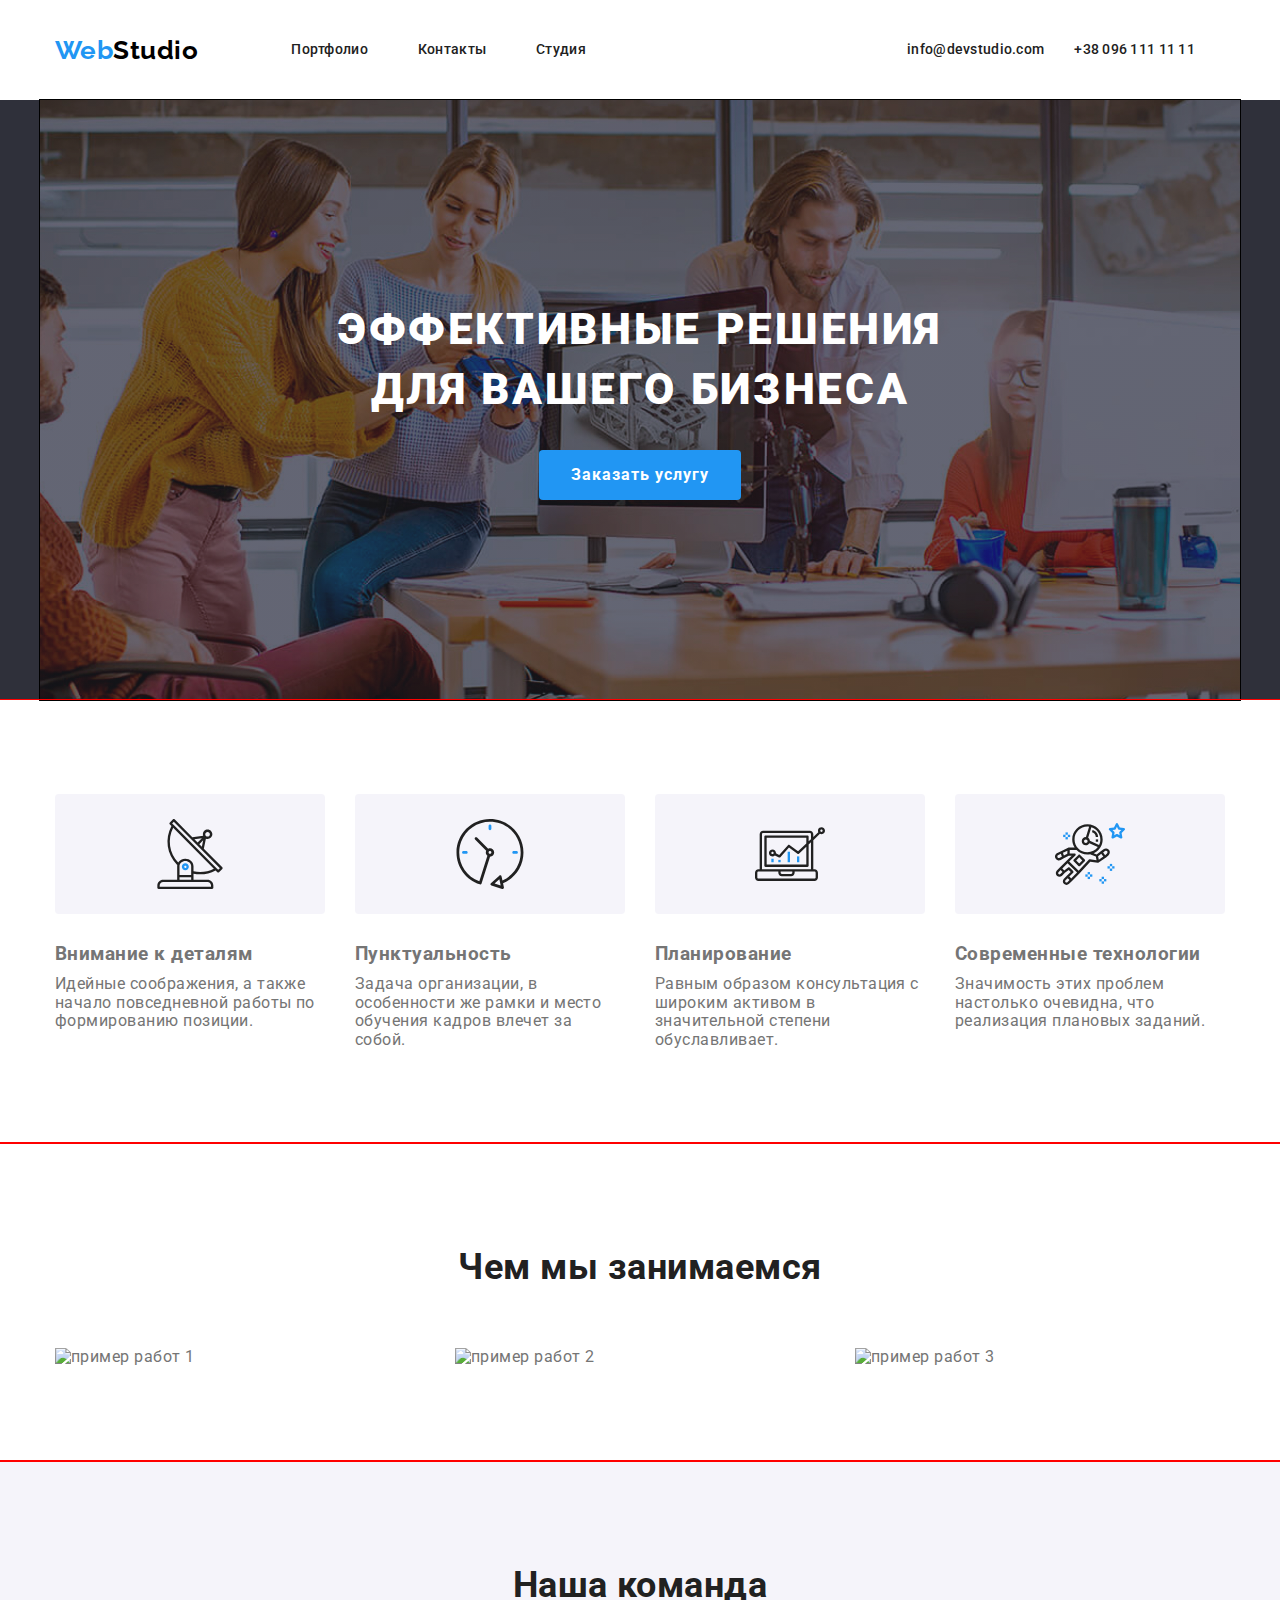
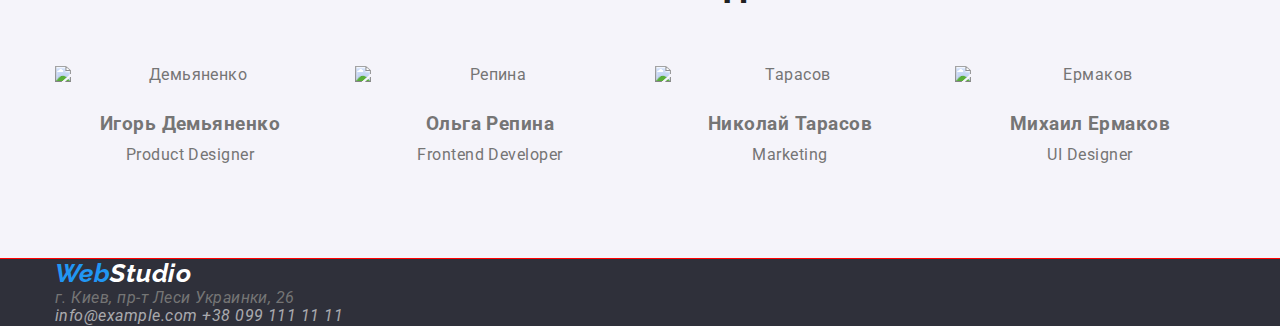
==== index.html @ 60c68ce5 "декоративные елементы начало" ====
<!DOCTYPE html>
<html lang="ru">
    <head>
        <meta charset="utf-8"/>
        <meta name="viewport" content="width=devaice-width, initial-scale=1.0" />
        <title>WebStudio</title>
        <link href="https://fonts.googleapis.com/css2?family=Raleway:wght@700&family=Roboto:wght@400;500;700;900&display=swap"
            rel="stylesheet">
        <link rel="stylesheet" href="https://cdnjs.cloudflare.com/ajax/libs/modern-normalize/0.7.0/modern-normalize.min.css" />
        <link rel="stylesheet" href="./css/decoration.css">
        <link rel="stylesheet" href="./css/styles.css">
    </head>
    <body>
        <header>
            <nav class="container main-nav">
            <a href="/" class="logo-link">
                <span>Web</span>Studio
            </a>

            <ul class="site-nav list">
                <li class="link"><a href="./portfolio.html" class="link">Портфолио</a></li>
                <li class="link"><a href="" class="link">Контакты</a></li>
                <li class="link"><a href="" class="link">Студия</a></li>
            </ul>

            <ul class="auth-nav list">
                <li class="item"><a href="#" class="link">info@devstudio.com</a></li>
                <li class="item"><a href="#" class="link">+38 096 111 11 11</a></li>
            </ul>
            </nav>
        </header>
        <main>

        <div>
            <section class="hero">
                <div class="container overlay">
                <h1 class="hero-title">
                    Эффективные решения<br />для вашего бизнеса</h1>
                <a href="" class="button">Заказать услугу</a>
                </div>
            </section>
        </div>

        <section class="section">
            <div class="container benefits">
            <h2 hidden class="section-title">Преимущества</h2>
            <ul class="features list">
                <li class="element icon-antenna">
                    <h3 >Внимание к деталям</h3>
                    <p>Идейные соображения, а также начало повседневной работы по формированию позиции.</p>
                </li>
                <li class="element icon-clock">
                    <h3>Пунктуальность</h3>
                    <p>Задача организации, в особенности же рамки и место обучения кадров влечет за собой.</p>
                </li>
                <li class="element icon-diagram">
                    <h3>Планирование</h3>
                    <p>Равным образом консультация с широким активом в значительной степени обуславливает.</p>
                </li>
                <li class="element icon-astronaut">
                    <h3>Современные технологии</h3>
                    <p>Значимость этих проблем настолько очевидна, что реализация плановых заданий.</p>
                </li>
            </ul>
            </div>
        </section>

        <section class="section works">
            <div class="container">
            <h2 class="section-title">Чем мы занимаемся</h2>
            <ul class="work list">
                <li class="img-wl">
                    <img src="./images/img.jpg" alt="пример работ 1" width="370" />
                </li>
                <li class="img-wl">
                    <img src="./images/img1.jpg" alt="пример работ 2" width="370" />
                </li>
                <li class="img-wl">
                    <img src="./images/img2.jpg" alt="пример работ 3" width="370" />
                </li>
            </ul>
            </div>
        </section>

        <section class="section comanda">
            <div class="container">
            <h2 class="section-title">Наша команда</h2>
            <ul class="workers list">
                <li class="foto">
                    <img src="./images/dem.jpg" alt="Демьяненко" width="270" />
                    <h3>Игорь Демьяненко</h3>
                    <p>Product Designer</p>
                </li>
                <li class="foto">
                    <img src="./images/rep.jpg" alt="Репина" width="270" />
                    <h3>Ольга Репина</h3>
                    <p>Frontend Developer</p>
                </li>
                <li class="foto">
                    <img src="./images/tar.jpg" alt="Тарасов" width="270" />
                    <h3>Николай Тарасов</h3>
                    <p>Marketing</p>
                </li>
                <li class="foto">
                    <img src="./images/erma.jpg" alt="Ермаков" width="270" />
                    <h3>Михаил Ермаков</h3>
                    <p>UI Designer</p>
                </li>
            </ul>
            </div>
        </section>
</main>
    
<footer class="contact">
    <div class="container">
    <address>
        <a href="/" class="logo-link footer">
            <span>Web</span>Studio
        </a> <br />
        г. Киев, пр-т Леси Украинки, 26 <br />
    </address>

    <address>
        <a class="foot-nav" href="mailto:info@example.com">info@example.com</a>
        <a class="foot-nav" href="tel:+380991111111">+38 099 111 11 11</a>
    </address>
    </div>
</footer>
</body>
    </html>
---- css/decoration.css ----
/* Overlay */

.overlay {
    max-width: 1600px;
    min-height: 600px;
    margin-right: auto;
    margin-left: auto;
    outline: 1px solid black;
    background-image: linear-gradient(to right,
            rgba(47, 48, 58, 0.4),
            rgba(47, 48, 58, 0.4)),
        url("../images/Overlay.jpg");
    background-size: cover;
    background-repeat: no-repeat;
    background-position: center;
}

/* Features */
.element::before {
    display: block;
    content: "";
    width: 270px;
    height: 120px;
    margin-bottom: 30px;
    background-color: var(--background-button);
    border-radius: 4px;
}

.icon-antenna::before {
    background-image: url(../images/svg/antenna.svg);
    background-repeat: no-repeat;
    background-position: center;
    background-size: 70px;
}

.icon-clock::before {
    background-image: url(../images/svg/clock.svg);
    background-repeat: no-repeat;
    background-position: center;
    background-size: 70px;
}

.icon-diagram::before {
    background-image: url(../images/svg/diagram.svg);
    background-repeat: no-repeat;
    background-position: center;
    background-size: 70px;
}
.icon-astronaut::before {
    background-image: url(../images/svg/astronaut.svg);
    background-repeat: no-repeat;
    background-position: center;
    background-size: 70px;
}
---- css/styles.css ----
/* основной background: #FFFFFF;
вторая секция background: #F5F4FA;
footer, hero background color #2F303A
logo color Web #2196F3, studio #000000
a, hover color #2196F3
hero font color #FFFFFF
title font color #212121 
p color #757575*/

/* :root {
    --primary-text-color: #757575;
    --title-color: #212121;
    --hover-color: #2196f3;
    --background-button: #f5f4fa;
    --background-color: #ffffff;
    --background-hero: rgba(47, 48, 58, 0.8);
    --icon: #afb1b8;
}

html {
    box-sizing: border-box;
}

*,
*::before,
*::after {
    box-sizing: inherit;
}

body {
    background-color: var(--background-color);
    color: var(--primary-text-color);
    font-family: Roboto;
    font-size: 14px;
    line-height: 24px;
}

ul {
    list-style: none;
    margin-top: 0;
    margin-bottom: 0;
} */

:root {
    --primery-text-color: #757575;
    --title-text-color: #212121;
    --accent-color: #2196F3;
    --background-button: #f5f4fa;
}

html {
    box-sizing: border-box;
}

*,
*::before,
*::after {
    box-sizing: inherit;
}

body {
    margin: 0;
    background-color: #FFFFFF;
    color: var(--primery-text-color);
    font-family: Roboto, sans-serif;
    letter-spacing: 0.03em;
}

.container {
    max-width: 1200px;
    margin-right:  auto;
    margin-left: auto;
    padding-right: 15px;
    padding-left: 15px;
}

/* Утилиты */

.list {
    padding: 0;
    margin: 0;
    list-style: none
}

a {
    text-decoration: none;
}

img {
    display: block;
    max-width: 100%;
    height: auto;
}

/* Logo */
.logo-link {
    color:#000000;
    font-family: Raleway, sans-serif;
    font-weight: 700;
    font-size: 26px;
    line-height: 1.19;
}
.logo-link span {
    color: var(--accent-color);
    font-family: Raleway, sans-serif;
    font-weight: 700;
    font-size: 26px;
    line-height: 1.19;
}
.logo-link:hover {
    color: var(--accent-color);
}

/* Навигация */

.main-nav {
    display: flex;
    align-items: center;
}

.site-nav {
    display: flex;
    margin-left: 93px;
}

.site-nav .link:not(:last-child) {
    margin-right: 50px;
}

.auth-nav {
    display: flex;
    margin-left: auto;
}
.site-nav .link {
    display: block;
    padding-top: 21px;
    padding-bottom: 21px;
    
    color: var(--title-text-color);
    font-weight: 500;
    font-size: 14px;
    line-height: 1.14;
    letter-spacing: 0.02em;
}

.site-nav .link:hover, .site-nav 
.link:focus {
    color: var(--accent-color);
}

.site-nav .link .current {
    color: var(--accent-color);
}

.auth-nav{
    display: flex;
}

.auth-nav .link:not(:last-child) {
    margin-right: 50px;
}

.auth-nav .link {
    display: flex;
    color: var(--title-text-color);
    font-weight: 500;
    font-size: 14px;
    line-height: 1.14;
    letter-spacing: 0.02em;
}

.auth-nav .link:hover,
.auth-nav .link:focus {
    color: var(--accent-color);
    
}

/* HERO */

.hero {
    background-color: #2F303A;
    text-align: center;
}

.hero-title {
    margin-top: 0;
    margin-bottom: 30px;
    padding-top: 200px;
    color:#FFFFFF;
    font-weight: 900;
    font-size: 44px;
    line-height: 1.36;
    letter-spacing: 0.06em;
    text-transform: uppercase;
}



/* Section */

.section {
    outline: 1px solid red;
}

.benefits {
    padding-top: 94px;
    padding-bottom: 94px;
}

.works {
    padding-top: 94px;
    padding-bottom: 94px;
}

.comanda {
    background-color: var(--background-button);
    padding-top: 94px;
    padding-bottom: 94px;
}

.foto {
    text-align: center;
}

.foto:not(:last-child) {
    margin-right: 30px;
}

.section-title {
    margin-top: 0;
    margin-bottom: 50px;

    color: var(--title-text-color);
    font-weight: 700;
    font-size: 36px;
    line-height: 1.7;
    text-align: center;
}

/* feature */

.features.list {
    display: flex;
    justify-content: space-between;
}

.features .title {
    color: var(--title-text-color);
    font-weight: 400;
    font-size: 14px;
    line-height: 1.71;
}

.features.list h3 {
    display: inline-block;
    margin-top: 0;
    margin-bottom: 10px;
}

.features.list p {
    margin: 0;
}

.element {
    display: block;
    width: 270px;
    margin-right: 30px;
}

.element:last-child {
    margin-right: 0;
}

/* WORK list */

.work.list {
    display: flex;
    justify-content: space-between;
}

/* Workers list */

.workers.list {
    display: flex;
}

.workers.list h3 {
    margin-top: 30px;
    margin-bottom: 10px;
}

.workers.list p {
    margin: 0;
}

/* Button */

a.button {
    display: inline-block;
    border-radius: 4px;
    padding: 10px 32px;
    min-width: 200px;
    text-align: center;

    color: #FFFFFF;
    background-color: var(--accent-color);
    font-family: inherit;
    font-weight: 700;
    font-size: 16px;
    line-height: 1.9;
    align-items: center;
    letter-spacing: 0.06em;
}

/* PORTFOLIO */

.page-secondary .container {
    padding-top: 94px;
    padding-bottom: 28px;
}

.filters {
    display: flex;
    justify-content: center;
    margin: 0;
}

.button-filter {
    padding: 6px 22px;
    color: var(--title-text-color);
    background-color: #F5F4FA;
    font-family: inherit;
    font-weight: 500;
    font-size: 16px;
    line-height: 1.62;
    text-align: center;
    border-radius: 4px;
    border: 1px solid transparent;
}

.button-filter:hover,
.button-filter:focus {
    color: #FFFFFF;
    background-color: var(--accent-color);
    font-family: inherit;
}

.filters.list {
    font-weight: 500;
    font-size: 16px;
    line-height: 1.63;
    text-align: center;
    letter-spacing: 0.03em;
    color: var(--title-text-color);
}

.filters.list li:not(:last-child) {
    margin-right: 8px;
}
   
.example {
    display: flex;
    flex-wrap: wrap;
    justify-content: center;
}

.item {
    margin-right: 30px;
    margin-bottom: 30px;
}

.item:nth-child(3n) {
    margin-right: 0;
}

.item:nth-last-child(-n + 3) {
    margin-bottom: 0;
}

.item img {
    margin-bottom: 20px;

}

.item h3 {
    margin-bottom: 4px;
    margin-bottom: 0;
    font-style: normal;
    font-weight: 700;
    font-size: 18px;
    line-height: 2;
    letter-spacing: 0.06em;
}

.item p {
    margin-bottom: 20px;
    font-weight: 400;
    font-size: 16px;
    line-height: 1.88;
}

/* footer */

.contact {
    background-color: #2F303A;
}

.logo-link.footer {
    color: #FFFFFF;
    font-family: Raleway, sans-serif;
    font-weight: 700;
    font-size: 26px;
    line-height: 1.19;
}

.logo-link.footer span {
    color: var(--accent-color);
    font-family: Raleway, sans-serif;
    font-weight: 700;
    font-size: 26px;
    line-height: 1.19;
}

.logo-link.footer:hover {
    color: var(--accent-color);
}

.foot-nav {
    color: rgba(255, 255, 255, 0.6);;
}
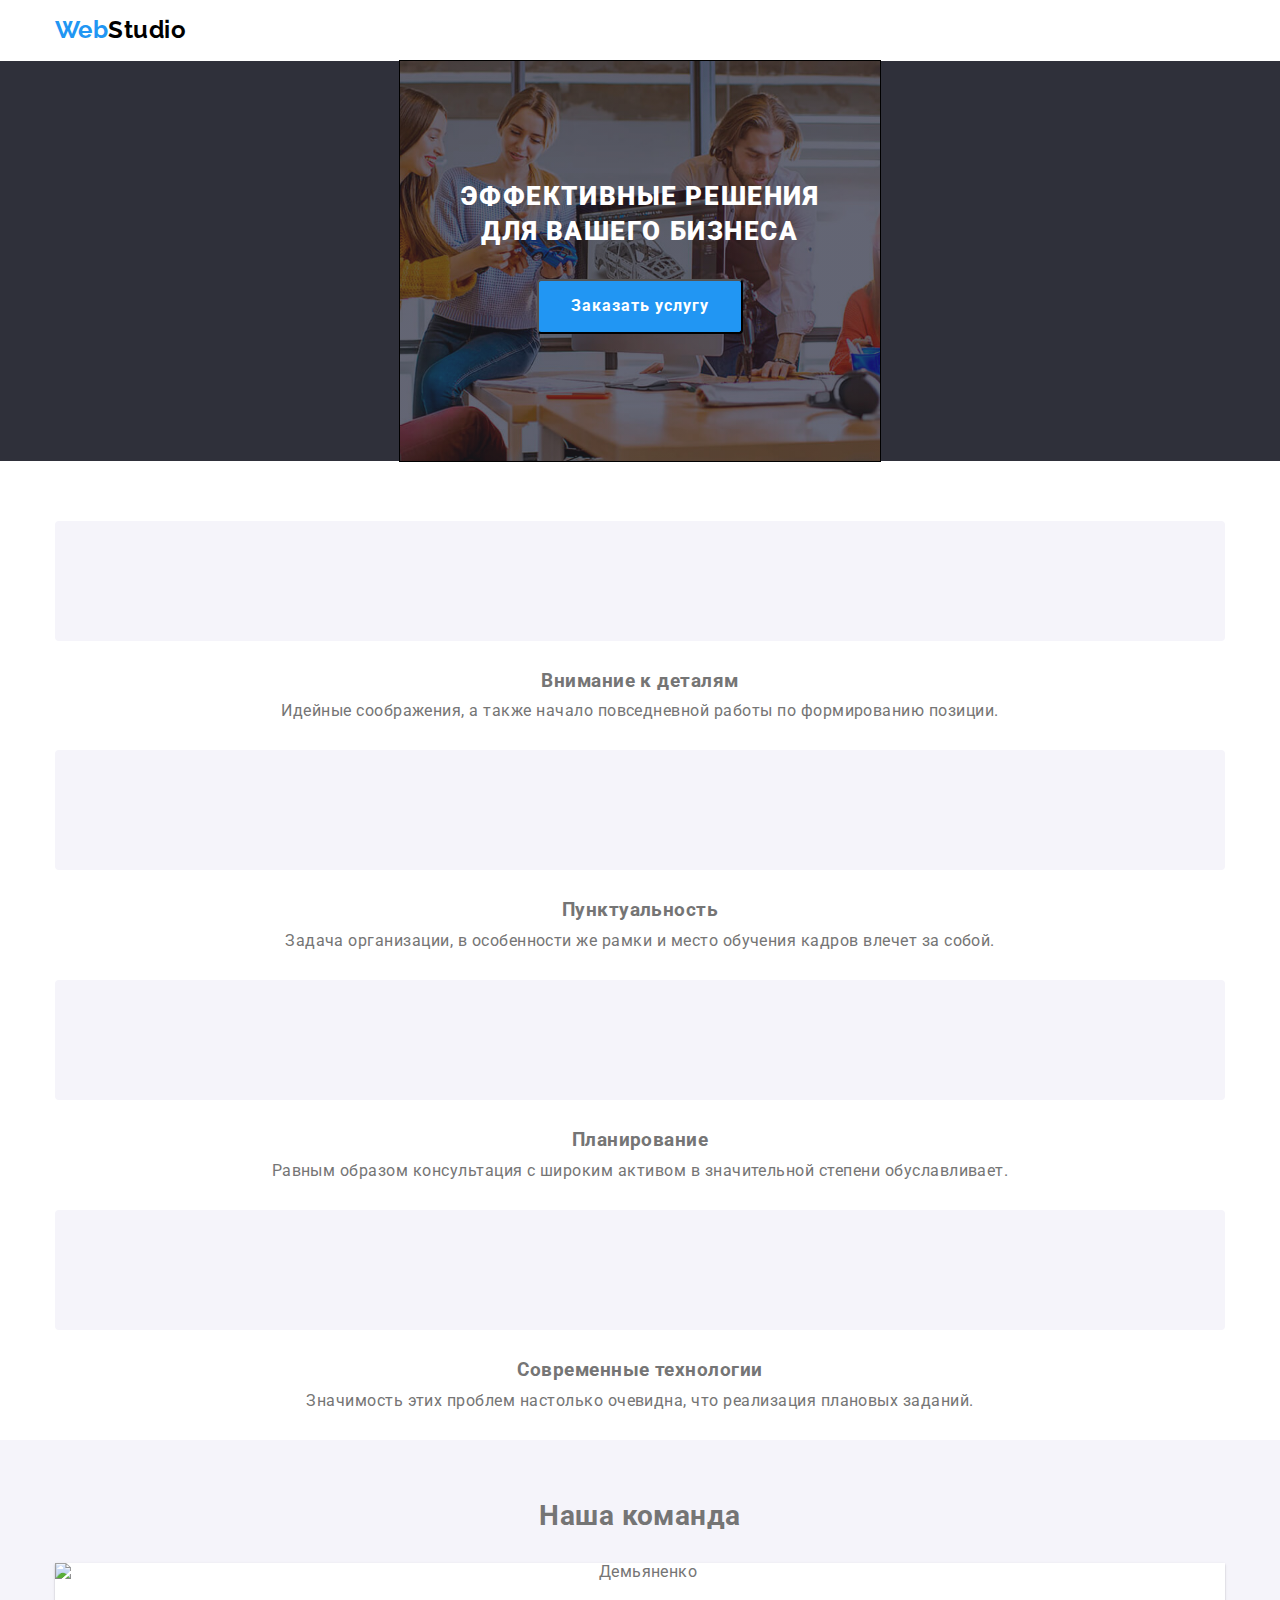
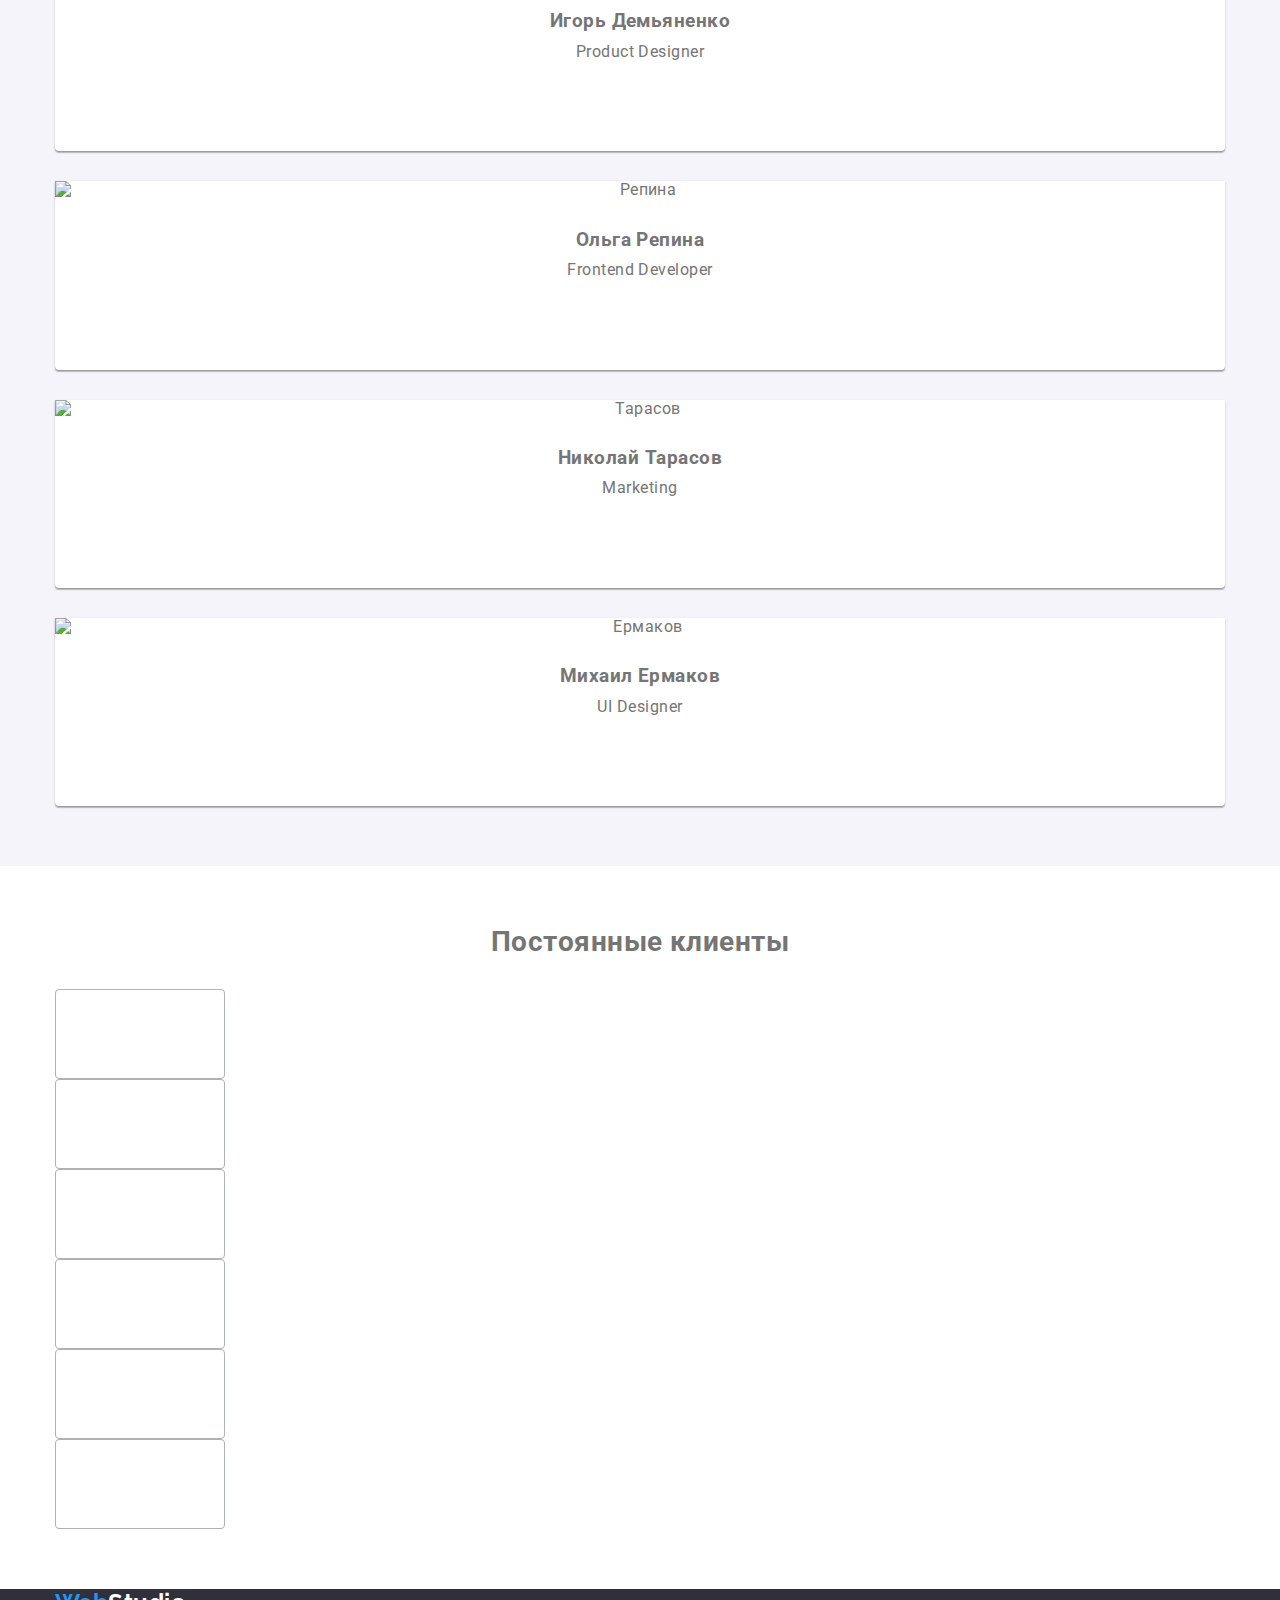
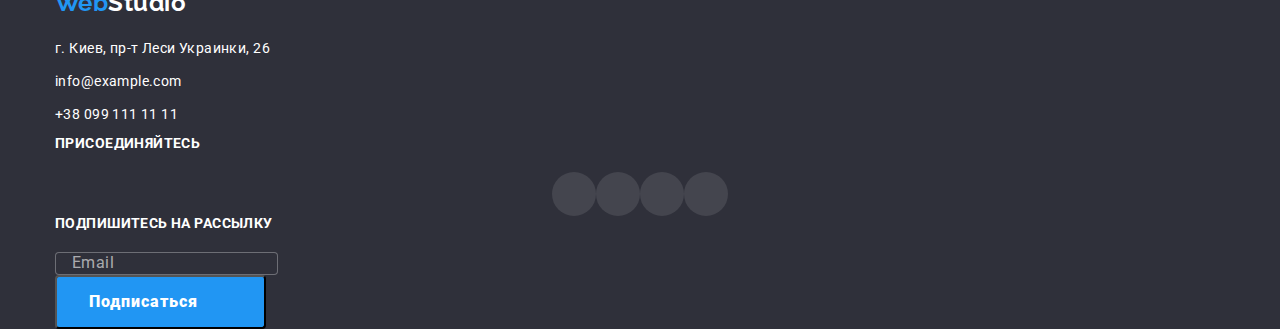
==== commit 934f8635: "av2" ====
--- a/index.html
+++ b/index.html
@@ -7,25 +7,34 @@
         <link href="https://fonts.googleapis.com/css2?family=Raleway:wght@700&family=Roboto:wght@400;500;700;900&display=swap"
             rel="stylesheet">
         <link rel="stylesheet" href="https://cdnjs.cloudflare.com/ajax/libs/modern-normalize/0.7.0/modern-normalize.min.css" />
-        <link rel="stylesheet" href="./css/decoration.css">
-        <link rel="stylesheet" href="./css/styles.css">
+        <link rel="stylesheet" href="./css/main.min.css">
     </head>
     <body>
-        <header>
+        <header class="page-header">
             <nav class="container main-nav">
-            <a href="/" class="logo-link">
+            <a href="./" class="logo-link link">
                 <span>Web</span>Studio
             </a>
 
             <ul class="site-nav list">
+                <li class="link"><a href="./index.html" class="link current studio">Студия</a></li>
                 <li class="link"><a href="./portfolio.html" class="link">Портфолио</a></li>
-                <li class="link"><a href="" class="link">Контакты</a></li>
-                <li class="link"><a href="" class="link">Студия</a></li>
+                <li class="link"><a href="#" class="link">Контакты</a></li>
             </ul>
 
             <ul class="auth-nav list">
-                <li class="item"><a href="#" class="link">info@devstudio.com</a></li>
-                <li class="item"><a href="#" class="link">+38 096 111 11 11</a></li>
+                    <li class="navigation">
+                        <a href="mailto:info@devstudio.com" class="link nav">
+                        <svg class="icon-envelope">
+                            <use href="./images/sprite.svg#icon-envelope"></use>
+                        </svg>info@devstudio.com</a>
+                    </li>
+                    <li class="item navigation">
+                        <a href="tel:+380961111111" class="link nav">
+                        <svg class="icon-smartphone">
+                            <use href="./images/sprite.svg#icon-smartphone"></use>
+                        </svg>+38 096 111 11 11</a>
+                    </li>
             </ul>
             </nav>
         </header>
@@ -35,8 +44,8 @@
             <section class="hero">
                 <div class="container overlay">
                 <h1 class="hero-title">
-                    Эффективные решения<br />для вашего бизнеса</h1>
-                <a href="" class="button">Заказать услугу</a>
+                    Эффективные решения<br/>для вашего бизнеса</h1>
+                <button class="button-hero" data-modal-open>Заказать услугу</button>
                 </div>
             </section>
         </div>
@@ -45,19 +54,39 @@
             <div class="container benefits">
             <h2 hidden class="section-title">Преимущества</h2>
             <ul class="features list">
-                <li class="element icon-antenna">
+                <li class="element">
+                    <div class="element-antena">
+                    <svg class="icon-antenna" widht="70">
+                        <use href="./images/sprite.svg#icon-antenna"></use>
+                    </svg>
+                    </div>
                     <h3 >Внимание к деталям</h3>
                     <p>Идейные соображения, а также начало повседневной работы по формированию позиции.</p>
                 </li>
                 <li class="element icon-clock">
+                    <div class="element-antena">
+                    <svg class="icon-antenna">
+                        <use href="./images/sprite.svg#icon-clock"></use>
+                    </svg>
+                    </div>
                     <h3>Пунктуальность</h3>
                     <p>Задача организации, в особенности же рамки и место обучения кадров влечет за собой.</p>
                 </li>
                 <li class="element icon-diagram">
+                    <div class="element-antena">
+                    <svg class="icon-antenna">
+                        <use href="./images/sprite.svg#icon-diagram"></use>
+                    </svg>
+                    </div>
                     <h3>Планирование</h3>
                     <p>Равным образом консультация с широким активом в значительной степени обуславливает.</p>
                 </li>
                 <li class="element icon-astronaut">
+                    <div class="element-antena">
+                    <svg class="icon-antenna">
+                        <use href="./images/sprite.svg#icon-astronaut"></use>
+                    </svg>
+                    </div>
                     <h3>Современные технологии</h3>
                     <p>Значимость этих проблем настолько очевидна, что реализация плановых заданий.</p>
                 </li>
@@ -70,13 +99,22 @@
             <h2 class="section-title">Чем мы занимаемся</h2>
             <ul class="work list">
                 <li class="img-wl">
-                    <img src="./images/img.jpg" alt="пример работ 1" width="370" />
+                    <img src="./images/img.jpg" alt="пример работ 1" />
+                    <div class="work-description">
+                        <p>Десктопные приложения</p>
+                    </div>
                 </li>
                 <li class="img-wl">
-                    <img src="./images/img1.jpg" alt="пример работ 2" width="370" />
+                    <img src="./images/img1.jpg" alt="пример работ 2" />
+                    <div class="work-description">
+                        <p>Мобильные приложения</p>
+                    </div>
                 </li>
                 <li class="img-wl">
-                    <img src="./images/img2.jpg" alt="пример работ 3" width="370" />
+                    <img src="./images/img2.jpg" alt="пример работ 3" />
+                    <div class="work-description">
+                        <p>Дизайнерские решения</p>
+                    </div>
                 </li>
             </ul>
             </div>
@@ -87,44 +125,336 @@
             <h2 class="section-title">Наша команда</h2>
             <ul class="workers list">
                 <li class="foto">
-                    <img src="./images/dem.jpg" alt="Демьяненко" width="270" />
+                    <img src="./images/dem.jpg" alt="Демьяненко" />
                     <h3>Игорь Демьяненко</h3>
                     <p>Product Designer</p>
+                    <ul class="list social-list">
+                        <li class="social-item">
+                            <a href="http://www.instagram.com/" class="social-link" target="_blank" rel="noopener noreferrer" aria-label="ссылка Инстаграм">
+                            <svg class="social-icon" width="20" height="20">
+                                <use href="./images/sprite.svg#icon-instagram"></use>
+                            </svg>
+                            </a>
+                        </li>
+                        <li class="social-item">
+                            <a href="http://www.twitter.com/" class="social-link" target="_blank" rel="noopener noreferrer" aria-label="ссылка Твиттер">
+                            <svg class="social-icon" width="20" height="20">
+                                <use href="./images/sprite.svg#icon-twitter"></use>
+                            </svg>
+                            </a>
+                        </li>
+                        <li class="social-item">
+                            <a href="http://www.fasebook.com/" class="social-link" target="_blank" rel="noopener noreferrer" aria-label="ссылка Фейсбук">
+                            <svg class="social-icon" width="20" height="20">
+                                <use href="./images/sprite.svg#icon-facebook"></use>
+                            </svg>
+                            </a>
+                        </li>
+                        <li class="social-item">
+                            <a href="http://www.linkedin.com/" class="social-link" target="_blank" rel="noopener noreferrer" aria-label="ссылка Линкедин">
+                            <svg class="social-icon" width="20" height="20">
+                                <use href="./images/sprite.svg#icon-linkedin"></use>
+                            </svg>
+                            </a>
+                        </li>
+                    </ul>
                 </li>
                 <li class="foto">
-                    <img src="./images/rep.jpg" alt="Репина" width="270" />
+                    <img src="./images/rep.jpg" alt="Репина" />
                     <h3>Ольга Репина</h3>
                     <p>Frontend Developer</p>
+                    <ul class="list social-list">
+                        <li class="social-item">
+                            <a href="http://www.instagram.com/" class="social-link" target="_blank" rel="noopener noreferrer"
+                                aria-label="ссылка Инстаграм">
+                            <svg class="social-icon" width="20" height="20">
+                                <use href="./images/sprite.svg#icon-instagram"></use>
+                            </svg>
+                            </a>
+                        </li>
+                        <li class="social-item">
+                            <a href="http://www.twitter.com/" class="social-link" target="_blank" rel="noopener noreferrer"
+                                aria-label="ссылка Твиттер">
+                            <svg class="social-icon" width="20" height="20">
+                                <use href="./images/sprite.svg#icon-twitter"></use>
+                            </svg>
+                            </a>
+                        </li>
+                        <li class="social-item">
+                            <a href="http://www.fasebook.com/" class="social-link" target="_blank" rel="noopener noreferrer"
+                                aria-label="ссылка Фейсбук">
+                            <svg class="social-icon" width="20" height="20">
+                                <use href="./images/sprite.svg#icon-facebook"></use>
+                            </svg>
+                            </a>
+                        </li>
+                        <li class="social-item">
+                            <a href="http://www.linkedin.com/" class="social-link" target="_blank" rel="noopener noreferrer"
+                                aria-label="ссылка Линкедин">
+                            <svg class="social-icon" width="20" height="20">
+                                <use href="./images/sprite.svg#icon-linkedin"></use>
+                            </svg>
+                            </a>
+                        </li>
+                    </ul>
                 </li>
                 <li class="foto">
-                    <img src="./images/tar.jpg" alt="Тарасов" width="270" />
+                    <img src="./images/tar.jpg" alt="Тарасов" />
                     <h3>Николай Тарасов</h3>
                     <p>Marketing</p>
+                    <ul class="list social-list">
+                        <li class="social-item">
+                            <a href="http://www.instagram.com/" class="social-link" target="_blank" rel="noopener noreferrer"
+                                aria-label="ссылка Инстаграм">
+                            <svg class="social-icon" width="20" height="20">
+                                <use href="./images/sprite.svg#icon-instagram"></use>
+                            </svg>
+                            </a>
+                        </li>
+                        <li class="social-item">
+                            <a href="http://www.twitter.com/" class="social-link" target="_blank" rel="noopener noreferrer"
+                                aria-label="ссылка Твиттер">
+                            <svg class="social-icon" width="20" height="20">
+                                <use href="./images/sprite.svg#icon-twitter"></use>
+                            </svg>
+                            </a>
+                        </li>
+                        <li class="social-item">
+                            <a href="http://www.fasebook.com/" class="social-link" target="_blank" rel="noopener noreferrer"
+                                aria-label="ссылка Фейсбук">
+                            <svg class="social-icon" width="20" height="20">
+                                <use href="./images/sprite.svg#icon-facebook"></use>
+                            </svg>
+                            </a>
+                        </li>
+                        <li class="social-item">
+                            <a href="http://www.linkedin.com/" class="social-link" target="_blank" rel="noopener noreferrer"
+                                aria-label="ссылка Линкедин">
+                            <svg class="social-icon" width="20" height="20">
+                                <use href="./images/sprite.svg#icon-linkedin"></use>
+                            </svg>
+                            </a>
+                        </li>
+                    </ul>
                 </li>
                 <li class="foto">
-                    <img src="./images/erma.jpg" alt="Ермаков" width="270" />
+                    <img src="./images/erma.jpg" alt="Ермаков" />
                     <h3>Михаил Ермаков</h3>
                     <p>UI Designer</p>
+                    <ul class="list social-list">
+                        <li class="social-item">
+                            <a href="http://www.instagram.com/" class="social-link" target="_blank" rel="noopener noreferrer"
+                                aria-label="ссылка Инстаграм">
+                            <svg class="social-icon" width="20" height="20">
+                                <use href="./images/sprite.svg#icon-instagram"></use>
+                            </svg>
+                            </a>
+                        </li>
+                        <li class="social-item">
+                            <a href="http://www.twitter.com/" class="social-link" target="_blank" rel="noopener noreferrer"
+                                aria-label="ссылка Твиттер">
+                            <svg class="social-icon" width="20" height="20">
+                                <use href="./images/sprite.svg#icon-twitter"></use>
+                            </svg>
+                            </a>
+                        </li>
+                        <li class="social-item">
+                            <a href="http://www.fasebook.com/" class="social-link" target="_blank" rel="noopener noreferrer"
+                                aria-label="ссылка Фейсбук">
+                            <svg class="social-icon" width="20" height="20">
+                                <use href="./images/sprite.svg#icon-facebook"></use>
+                            </svg>
+                            </a>
+                        </li>
+                        <li class="social-item">
+                            <a href="http://www.linkedin.com/" class="social-link" target="_blank" rel="noopener noreferrer"
+                                aria-label="ссылка Линкедин">
+                            <svg class="social-icon" width="20" height="20">
+                                <use href="./images/sprite.svg#icon-linkedin"></use>
+                            </svg>
+                            </a>
+                        </li>
+                    </ul>
                 </li>
             </ul>
+            </div>
+        </section>
+
+        <section class="client-section">
+            <div class="container">
+                <h2 class="section-title">Постоянные клиенты</h2>
+                <ul class="client-list list">
+                    <li class="client-item">
+                        <a class="client-link link" href="">
+                            <svg class="client-icon" width="106" height="60">
+                                <use href="./images/sprite.svg#icon-Union1"></use>
+                            </svg>
+                        </a>
+                    </li>
+        
+                    <li class="client-item">
+                        <a class="client-link link" href="">
+                            <svg class="client-icon" width="106" height="60">
+                                <use href="./images/sprite.svg#icon-group2"></use>
+                            </svg>
+                        </a>
+                    </li>
+        
+                    <li class="client-item">
+                        <a class="client-link link" href="">
+                            <svg class="client-icon" width="106" height="60">
+                                <use href="./images/sprite.svg#icon-group3"></use>
+                            </svg>
+                        </a>
+                    </li>
+        
+                    <li class="client-item">
+                        <a class="client-link link" href="">
+                            <svg class="client-icon" width="106" height="60">
+                                <use href="./images/sprite.svg#icon-group4"></use>
+                            </svg>
+                        </a>
+                    </li>
+        
+                    <li class="client-item">
+                        <a class="client-link link" href="">
+                            <svg class="client-icon" width="106" height="60">
+                                <use href="./images/sprite.svg#icon-group5"></use>
+                            </svg>
+                        </a>
+                    </li>
+        
+                    <li class="client-item">
+                        <a class="client-link link" href="">
+                            <svg class="client-icon" width="106" height="60">
+                                <use href="./images/sprite.svg#icon-Object6"></use>
+                            </svg>
+                        </a>
+                    </li>
+                </ul>
             </div>
         </section>
 </main>
     
-<footer class="contact">
-    <div class="container">
-    <address>
-        <a href="/" class="logo-link footer">
-            <span>Web</span>Studio
-        </a> <br />
-        г. Киев, пр-т Леси Украинки, 26 <br />
-    </address>
-
-    <address>
-        <a class="foot-nav" href="mailto:info@example.com">info@example.com</a>
-        <a class="foot-nav" href="tel:+380991111111">+38 099 111 11 11</a>
-    </address>
+<footer class="footer">
+    <div class="container flexbox">
+        <div class="footer-nav">
+            <a href="/" class="logo-link foot link">
+                <span>Web</span>Studio
+            </a>
+        <address>
+        <div class="list">
+            <p class="adress-item">г. Киев, пр-т Леси Украинки, 26</p>
+            <p class="adress-item">info@example.com</p>
+            <p class="adress-item">+38 099 111 11 11</p>
+        </div>
+        </address>
+        </div>
+
+    <div class="sicial-list-foot footer-nav">
+        <h2 class="title-foot">Присоединяйтесь</h2>
+        <ul class="list social-list">
+            <li class="social-foot">
+                <a href="http://www.instagram.com/" class="social-link-foot" target="_blank" rel="noopener noreferrer"
+                    aria-label="ссылка Инстаграм">
+                    <svg class="social-icon-foot" width="20" height="20">
+                        <use href="./images/sprite.svg#icon-instagram"></use>
+                    </svg>
+                </a>
+            </li>
+            <li class="social-foot">
+                <a href="http://www.twitter.com/" class="social-link-foot" target="_blank" rel="noopener noreferrer"
+                    aria-label="ссылка Твиттер">
+                    <svg class="social-icon-foot" width="20" height="20">
+                        <use href="./images/sprite.svg#icon-twitter"></use>
+                    </svg>
+                </a>
+            </li>
+            <li class="social-foot">
+                <a href="http://www.fasebook.com/" class="social-link-foot" target="_blank" rel="noopener noreferrer"
+                    aria-label="ссылка Фейсбук">
+                    <svg class="social-icon-foot" width="20" height="20">
+                        <use href="./images/sprite.svg#icon-facebook"></use>
+                    </svg>
+                </a>
+            </li>
+            <li class="social-foot">
+                <a href="http://www.linkedin.com/" class="social-link-foot" target="_blank" rel="noopener noreferrer"
+                    aria-label="ссылка Линкедин">
+                    <svg class="social-icon-foot" width="20" height="20">
+                        <use href="./images/sprite.svg#icon-linkedin"></use>
+                    </svg>
+                </a>
+            </li>
+        </ul>
     </div>
+
+    <div class="subscription">
+        <h2 class="title-foot">Подпишитесь на рассылку</h2>
+      <div class="btnContainer">
+        <input type="email" name="footmail" placeholder="Email" />
+        <button class="button-hero btnFooter" type="submit">
+            <div><b>Подписаться</b></div>
+            <svg class="icon-send">
+                <use href="./images/sprite.svg#icon send"></use>
+            </svg>
+        </button>
+      </div>
+    </div>
+    </div>
+
 </footer>
+
+<!-- Модальнoе окно! -->
+<div class="backdrop is-hidden" data-modal>
+    <div class="modal-1">
+        <button class="btn-close" data-modal-close>
+            <svg class="close-icon">
+                <use href="./images/sprite.svg#Close"></use>
+            </svg>
+        </button>
+        <form class="form">
+            <h2 class="call">Оставьте свои данные, мы вам перезвоним</h2>
+            <label for="name">Имя</label>
+            <div class="form-field">
+                <input class="form-input" type="text" class="form-input" name="name" id="name"/>
+                <svg class="icon-mod">
+                    <use href="./images/sprite.svg#name"></use>
+                </svg>
+            </div>
+            <label for="tel">Телефон</label>
+            <div class="form-field">
+                <input class="form-input" type="tel" name="name" id="tel">
+                <svg class="icon-mod">
+                    <use href="./images/sprite.svg#tel""></use>
+                </svg>
+            </div>
+            <label for="mail">Почта</label>
+            <div class="form-field">
+                <input class="form-input" type="email" name="name" id="mail"/>
+                <svg class="icon-mod">
+                    <use href="./images/sprite.svg#mail"></use>
+                </svg>
+            </div>
+            <div class="form-field">
+                <label for="comment">Комментарий</label>
+                <textarea class="comment-field" name="comment" id="comment" placeholder="Введите текст"></textarea>
+            </div>
+            <div class="form-field">
+                <label class="policy consent">
+                    <input class="policy-input" type="checkbox" name="policy"/>
+                    <span class="icon-checkbox"></span>
+                Соглашаюсь с рассылкой и принимаю Условия договора
+            </label>
+            </div>
+            <div class="btnmodal" >
+                <button class="button-hero" type="submit">Отправить</button>
+            </div>
+            
+        </form>
+    </div>
+</div>
+
+<script src="./js/modal.js"></script>
 </body>
     </html>
--- a/css/main.min.css
+++ b/css/main.min.css
@@ -0,0 +1 @@
+.list{padding:0;margin:0;list-style:none}.link{text-decoration:none}img{display:block;max-width:100%;height:auto;margin:0 auto}/*! normalize.css v8.0.1 | MIT License | github.com/necolas/normalize.css */html{line-height:1.15;-webkit-text-size-adjust:100%}body{margin:0}main{display:block}h1{font-size:2em;margin:.67em 0}hr{-webkit-box-sizing:content-box;box-sizing:content-box;height:0;overflow:visible}pre{font-family:monospace,monospace;font-size:1em}a{background-color:rgba(0,0,0,0)}abbr[title]{border-bottom:none;text-decoration:underline;-webkit-text-decoration:underline dotted;text-decoration:underline dotted}b,strong{font-weight:bolder}code,kbd,samp{font-family:monospace,monospace;font-size:1em}small{font-size:80%}sub,sup{font-size:75%;line-height:0;position:relative;vertical-align:baseline}sub{bottom:-0.25em}sup{top:-0.5em}img{border-style:none}button,input,optgroup,select,textarea{font-family:inherit;font-size:100%;line-height:1.15;margin:0}button,input{overflow:visible}button,select{text-transform:none}button,[type=button],[type=reset],[type=submit]{-webkit-appearance:button}button::-moz-focus-inner,[type=button]::-moz-focus-inner,[type=reset]::-moz-focus-inner,[type=submit]::-moz-focus-inner{border-style:none;padding:0}button:-moz-focusring,[type=button]:-moz-focusring,[type=reset]:-moz-focusring,[type=submit]:-moz-focusring{outline:1px dotted ButtonText}fieldset{padding:.35em .75em .625em}legend{-webkit-box-sizing:border-box;box-sizing:border-box;color:inherit;display:table;max-width:100%;padding:0;white-space:normal}progress{vertical-align:baseline}textarea{overflow:auto}[type=checkbox],[type=radio]{-webkit-box-sizing:border-box;box-sizing:border-box;padding:0}[type=number]::-webkit-inner-spin-button,[type=number]::-webkit-outer-spin-button{height:auto}[type=search]{-webkit-appearance:textfield;outline-offset:-2px}[type=search]::-webkit-search-decoration{-webkit-appearance:none}::-webkit-file-upload-button{-webkit-appearance:button;font:inherit}details{display:block}summary{display:list-item}template{display:none}[hidden]{display:none}html{-webkit-box-sizing:border-box;box-sizing:border-box}*,*::before,*::after{-webkit-box-sizing:inherit;box-sizing:inherit}body{margin:0;background-color:#fff;color:#757575;font-family:Roboto,sans-serif;letter-spacing:.03em}.container{width:100%;padding-right:15px;padding-left:15px;margin-right:auto;margin-left:auto}@media(min-width: 480px){.container{width:480px}}@media(min-width: 768px){.container{width:768px}}@media(min-width: 1200px){.container{width:1200px}}.page-header{padding:16px 0}.section-title{font-weight:700;font-size:28px;line-height:1.17;text-align:center;margin-bottom:30px;margin-top:0}.logo-link{color:#000;font-family:Raleway,sans-serif;font-weight:700;font-size:24px;line-height:1.19}.logo-link span{color:#2196f3;font-family:Raleway,sans-serif;font-weight:700;font-size:24px;line-height:1.19}.logo-link.foot{display:-webkit-box;display:-ms-flexbox;display:flex;padding-top:0;padding-bottom:0;margin-bottom:20px;color:#fff;font-family:Raleway,sans-serif;font-weight:700;font-size:24px;line-height:1.19}.logo-link .foot span{color:#2196f3;font-family:Raleway,sans-serif;font-weight:700;font-size:24px;line-height:1.19}.site-nav{display:none}.site-nav .link{display:block;color:#212121;font-weight:500;font-size:14px;line-height:1.14;letter-spacing:.02em;-webkit-transition-property:color;transition-property:color;-webkit-transition-duration:250ms;transition-duration:250ms;-webkit-transition-timing-function:cubic-bezier .4,0,.2,1;transition-timing-function:cubic-bezier .4,0,.2,1}.site-nav .link:hover,.site-nav .link:focus{color:#2196f3}.site-nav .link.current{color:#2196f3}.site-nav .link:not(:last-child){margin-right:50px}.icon-envelope{width:16px;height:12px;fill:#757575;margin-right:10px;fill:currentColor}.icon-smartphone{width:10px;height:16px;fill:#757575;margin-right:10px;fill:currentColor}.nav{-webkit-box-align:center;-ms-flex-align:center;align-items:center}.studio{position:relative}.studio::after{content:" ";position:absolute;display:block;width:100%;height:4px;margin-top:28px;background:#2196f3;border-radius:2px}.auth-nav{display:none;-webkit-box-align:center;-ms-flex-align:center;align-items:center}.auth-nav .link:not(:last-child){margin-right:50px}.auth-nav .link{display:-webkit-box;display:-ms-flexbox;display:flex;margin-right:30px;color:#212121;font-weight:500;font-size:14px;line-height:1.14;letter-spacing:.02em;-webkit-transition-property:color;transition-property:color;-webkit-transition-duration:250ms;transition-duration:250ms;-webkit-transition-timing-function:cubic-bezier .4,0,.2,1;transition-timing-function:cubic-bezier .4,0,.2,1}.auth-nav .link:hover,.auth-nav .link:focus{color:#2196f3}.hero{background-color:#2f303a;text-align:center}.hero-title{margin:0 0 30px 0;color:#fff;font-weight:900;font-size:26px;line-height:1.36;letter-spacing:.06em;text-transform:uppercase}.overlay{padding:118px 45px;max-width:480px;min-height:400px;margin-right:auto;margin-left:auto;outline:1px solid #000;background-image:-webkit-gradient(linear, left top, right top, from(rgba(47, 48, 58, 0.4)), to(rgba(47, 48, 58, 0.4))),url("../images/Overlay.jpg");background-image:linear-gradient(to right, rgba(47, 48, 58, 0.4), rgba(47, 48, 58, 0.4)),url("../images/Overlay.jpg");background-size:cover;background-repeat:no-repeat;background-position:center}.button-hero{display:inline-block;border-radius:4px;padding:10px 32px;min-width:200px;text-align:center;color:#fff;background-color:#2196f3;font-family:inherit;font-weight:700;font-size:16px;line-height:1.9;-webkit-box-align:center;-ms-flex-align:center;align-items:center;letter-spacing:.06em;cursor:pointer}.btn-close{position:absolute;top:8px;right:8px;margin:0 auto;width:30px;height:30px;border-radius:50%;border:1px solid rgba(0,0,0,.1)}.btnmodal{display:-webkit-box;display:-ms-flexbox;display:flex;-webkit-box-pack:center;-ms-flex-pack:center;justify-content:center}.backdrop{position:fixed;top:0;left:0;width:100%;height:100%;background-color:rgba(0,0,0,.2);opacity:1;-webkit-transition:opasity 250ms cubic-bezier .4,0,.2,1;transition:opasity 250ms cubic-bezier .4,0,.2,1}.backdrop.is-hidden{visibility:hidden;opacity:0;pointer-events:none}.modal-1{position:absolute;top:50%;left:50%;-webkit-transform:translate(-50%, -50%);transform:translate(-50%, -50%);min-height:581px;min-width:528px;padding:40px;background-color:#fff;-webkit-box-shadow:0px 1px 3px rgba(0,0,0,.12),0px 1px 1px rgba(0,0,0,.14),0px 2px 1px rgba(0,0,0,.2);box-shadow:0px 1px 3px rgba(0,0,0,.12),0px 1px 1px rgba(0,0,0,.14),0px 2px 1px rgba(0,0,0,.2);border-radius:4px}.close-icon{fill:#000;width:11px;height:11px}.form{margin-left:auto;margin-right:auto}.form-field{display:-webkit-box;display:-ms-flexbox;display:flex;-webkit-box-orient:vertical;-webkit-box-direction:normal;-ms-flex-direction:column;flex-direction:column;position:relative;margin-bottom:10px;-webkit-transition-property:fill;transition-property:fill;-webkit-transition-duration:250ms;transition-duration:250ms;-webkit-transition-timing-function:cubic-bezier .4,0,.2,1;transition-timing-function:cubic-bezier .4,0,.2,1}.form-field:focus-within{fill:#2196f3}.call{margin-top:0;margin-bottom:12px;font-weight:700;font-size:20px;line-height:1.15;text-align:center;letter-spacing:.03em;color:#212121}.form label{margin-bottom:4px;font-weight:400;font-size:12px;line-height:1.17;letter-spacing:.01em;color:#757575}.form-field input{border:1px solid rgba(33,33,33,.2);border-radius:4px;padding:12px 42px}.icon-mod{position:absolute;top:50%;-webkit-transform:translateY(-50%);transform:translateY(-50%);left:15px;width:12px;height:12px}.form-input{-webkit-transition-property:outline-color;transition-property:outline-color;-webkit-transition-duration:250ms;transition-duration:250ms;-webkit-transition-timing-function:cubic-bezier .4,0,.2,1;transition-timing-function:cubic-bezier .4,0,.2,1}.form-input:focus-within{outline-color:#2196f3}.comment-field{resize:none;min-width:448px;min-height:120px;border:1px solid rgba(33,33,33,.2);border-radius:4px;padding:12px 16px;font-weight:400;font-size:12px;line-height:14px;letter-spacing:.01em;color:rgba(117,117,117,.5)}.comment-field:focus-within{outline-color:#2196f3}.policy{display:inline-block;padding-left:32px;margin-top:10px}.policy-input{position:absolute;width:1px;height:1px;overflow:hidden;clip:0 0 0 0}.icon-checkbox{position:absolute;margin-left:-22px;width:16px;height:15px;background-color:#fff;background-image:url(../images/svg/checkbox.svg);-webkit-transition-property:background-color,border-color;transition-property:background-color,border-color;-webkit-transition-duration:250ms;transition-duration:250ms;-webkit-transition-timing-function:cubic-bezier .4,0,.2,1;transition-timing-function:cubic-bezier .4,0,.2,1}.policy-input:checked+.icon-checkbox{border-color:var #2196f3;background-color:#2196f3;background-image:url(../images/svg/check.svg);background-repeat:no-repeat;background-size:contain;background-origin:border-box}.features.list h3{margin-top:0;margin-bottom:10px}.features.list p{margin:0 0 30px 0}.element{text-align:center}.benefits{padding-top:60px}.icon-antenna{display:block;width:70px;height:65px;margin:0 auto}.element-antena{display:block;width:100%;min-height:120px;margin-bottom:30px;background-color:#f5f4fa;border-radius:4px}.features .title{color:#212121;font-weight:400;font-size:14px;line-height:1.71}.works{display:none;padding-top:94px;padding-bottom:94px}.work.list p{margin:0;font-weight:700;font-size:14px;line-height:1.14;text-align:center;letter-spacing:.03em;text-transform:uppercase;color:#fff}.img-wl{position:relative}.work-description{position:absolute;bottom:0;width:370px;height:70px;padding-top:27px;background:rgba(47,48,58,.8)}.workers.list h3{margin-top:30px;margin-bottom:10px}.workers.list p{margin:0}.comanda{background-color:#f5f4fa;padding-top:60px;padding-bottom:60px}.foto{text-align:center;background:#fff;-webkit-box-shadow:0px 1px 3px rgba(0,0,0,.12),0px 1px 1px rgba(0,0,0,.14),0px 2px 1px rgba(0,0,0,.2);box-shadow:0px 1px 3px rgba(0,0,0,.12),0px 1px 1px rgba(0,0,0,.14),0px 2px 1px rgba(0,0,0,.2);border-radius:0px 0px 4px 4px}.foto:not(:last-child){margin-bottom:30px}.element.foto:not(:last-child){width:calc((100% - 90px)/4);margin-right:30px}.social-list{display:-webkit-box;display:-ms-flexbox;display:flex;-webkit-box-pack:center;-ms-flex-pack:center;justify-content:center}.social-item{margin-top:16px;margin-bottom:30px;width:44px;height:44px}.social-item>a:hover,.social-item>a:focus{background-color:#2196f3}.social-item:hover .social-icon{fill:#fff}.social-item:not(:last-child){margin-right:10px}.social-icon{fill:#afb1b8}.social-link{display:-webkit-box;display:-ms-flexbox;display:flex;-webkit-box-pack:center;-ms-flex-pack:center;justify-content:center;-webkit-box-align:center;-ms-flex-align:center;align-items:center;width:44px;height:44px;background:#fff;border-radius:50%;-webkit-transition-property:fill,background-color;transition-property:fill,background-color;-webkit-transition-duration:250ms;transition-duration:250ms;-webkit-transition-timing-function:cubic-bezier .4,0,.2,1;transition-timing-function:cubic-bezier .4,0,.2,1}.social-link:focus .social-icon{fill:#fff}.client-section{padding-top:60px;padding-bottom:60px}.client-title{margin-bottom:50px;font-weight:700;font-size:36px;line-height:1.17;text-align:center}.client-list{-webkit-box-pack:justify;-ms-flex-pack:justify;justify-content:space-between;-webkit-box-align:center;-ms-flex-align:center;align-items:center}.client-item{width:170px;height:90px}.client-item:not(:last-child){margin-right:30px}.client-item:hover,.client-item:focus{color:#2196f3;border-color:#2196f3}.client-link{display:block;width:170px;height:90px;color:#afb1b8;background-color:#fff;padding:16px 32px;border:1px solid #afb1b8;border-radius:4px;-webkit-transition-property:color,border-color;transition-property:color,border-color;-webkit-transition-duration:250ms;transition-duration:250ms;-webkit-transition-timing-function:cubic-bezier .4,0,.2,1;transition-timing-function:cubic-bezier .4,0,.2,1}.client-link:hover,.client-link:focus{color:#2196f3;border-color:#2196f3}.client-icon{fill:currentColor}.footer{background-color:#2f303a}.adress-item{font-weight:400;font-size:14px;line-height:1.71;letter-spacing:.03em;color:#fff;font-style:normal;margin-bottom:9px;margin-top:0}.title-foot{margin-top:0;margin-bottom:20px;color:#fff;font-weight:700;font-size:14px;line-height:1.14;letter-spacing:.03em;text-transform:uppercase}.social-foot>a:hover,.social-foot>a:focus{background-color:#2196f3}.social-icon-foot{fill:#fff}.social-link-foot{display:-webkit-box;display:-ms-flexbox;display:flex;-webkit-box-pack:center;-ms-flex-pack:center;justify-content:center;-webkit-box-align:center;-ms-flex-align:center;align-items:center;width:44px;height:44px;background:rgba(255,255,255,.1);border-radius:50%;-webkit-transition-property:background-color;transition-property:background-color;-webkit-transition-duration:250ms;transition-duration:250ms;-webkit-transition-timing-function:cubic-bezier .4,0,.2,1;transition-timing-function:cubic-bezier .4,0,.2,1}.icon-send{width:24px;height:24px;fill:#fff;margin-left:10px}.subscription input{padding-left:16px;border:1px solid rgba(255,255,255,.3);border-radius:4px;background-color:#2f303a;color:#fff}.subscription input::-webkit-input-placeholder{font-weight:400;font-size:16px;line-height:1.25;-webkit-box-align:center;align-items:center;letter-spacing:.03em;color:rgba(255,255,255,.6)}.subscription input::-moz-placeholder{font-weight:400;font-size:16px;line-height:1.25;align-items:center;letter-spacing:.03em;color:rgba(255,255,255,.6)}.subscription input:-ms-input-placeholder{font-weight:400;font-size:16px;line-height:1.25;-ms-flex-align:center;align-items:center;letter-spacing:.03em;color:rgba(255,255,255,.6)}.subscription input::-ms-input-placeholder{font-weight:400;font-size:16px;line-height:1.25;-ms-flex-align:center;align-items:center;letter-spacing:.03em;color:rgba(255,255,255,.6)}.subscription input::placeholder{font-weight:400;font-size:16px;line-height:1.25;-webkit-box-align:center;-ms-flex-align:center;align-items:center;letter-spacing:.03em;color:rgba(255,255,255,.6)}.btnFooter{display:-webkit-box;display:-ms-flexbox;display:flex;-webkit-box-align:center;-ms-flex-align:center;align-items:center}.btnContainer{-webkit-box-align:center;-ms-flex-align:center;align-items:center;-webkit-box-pack:justify;-ms-flex-pack:justify;justify-content:space-between}.portfolio{position:relative}.portfolio::after{content:" ";position:absolute;display:block;width:100%;height:4px;margin-top:28px;background:#2196f3;border-radius:2px}.filters{display:-webkit-box;display:-ms-flexbox;display:flex;-webkit-box-pack:center;-ms-flex-pack:center;justify-content:center;margin:0}.button-filter{padding:6px 22px;color:#212121;background-color:#f5f4fa;font-family:inherit;font-weight:500;font-size:16px;line-height:1.62;text-align:center;border-radius:4px;border:1px solid rgba(0,0,0,0);-webkit-transition-property:background-color;transition-property:background-color;-webkit-transition-duration:250ms;transition-duration:250ms;-webkit-transition-timing-function:cubic-bezier .4,0,.2,1;transition-timing-function:cubic-bezier .4,0,.2,1}.button-filter:hover,.button-filter:focus{color:#fff;background-color:#2196f3}.filters.list{padding-top:70px;font-weight:500;font-size:16px;line-height:1.63;text-align:center;letter-spacing:.03em;color:#212121}.filters.list li:not(:last-child){margin-right:8px}.example{display:-webkit-box;display:-ms-flexbox;display:flex;-ms-flex-wrap:wrap;flex-wrap:wrap;-webkit-box-pack:center;-ms-flex-pack:center;justify-content:center;padding-top:56px;padding-bottom:94px}.techno{position:relative;overflow:hidden}.resourse-description{position:absolute;bottom:0;padding:63px 24px;background:rgba(33,150,243,.9);opacity:0;-webkit-transform:translateY(100%);transform:translateY(100%);-webkit-transition-property:-webkit-transform;transition-property:-webkit-transform;transition-property:transform;transition-property:transform, -webkit-transform;-webkit-transition-duration:250ms;transition-duration:250ms;-webkit-transition-timing-function:cubic-bezier .4,0,.2,1;transition-timing-function:cubic-bezier .4,0,.2,1}.box-2>a:hover .resourse-description,.box-2>a:focus .resourse-description{opacity:1;-webkit-transform:translateY(0);transform:translateY(0)}.page-secondary .item{margin-right:30px;margin-bottom:30px;width:370px;min-height:404px;background:#fff;border:1px solid #eee;-webkit-box-shadow:0px 1px 1px rgba(0,0,0,.12),0px 4px 4px rgba(0,0,0,.06),1px 4px 6px rgba(0,0,0,.16);box-shadow:0px 1px 1px rgba(0,0,0,.12),0px 4px 4px rgba(0,0,0,.06),1px 4px 6px rgba(0,0,0,.16)}.page-secondary .item h3{margin:0;font-style:normal;font-weight:700;font-size:18px;line-height:2;letter-spacing:.06em;color:#212121}.page-secondary .item p{margin:0;font-weight:400;font-size:16px;line-height:1.88;color:#757575}.page-secondary .item .resourse-description p{margin:0;font-weight:400;font-size:18px;line-height:1.56;letter-spacing:.03em;color:#fff}.page-secondary .item:nth-child(3n){margin-right:0}.page-secondary .item:nth-last-child(-n+3){margin-bottom:0}.box-1{padding:20px 24px}/*# sourceMappingURL=main.min.css.map */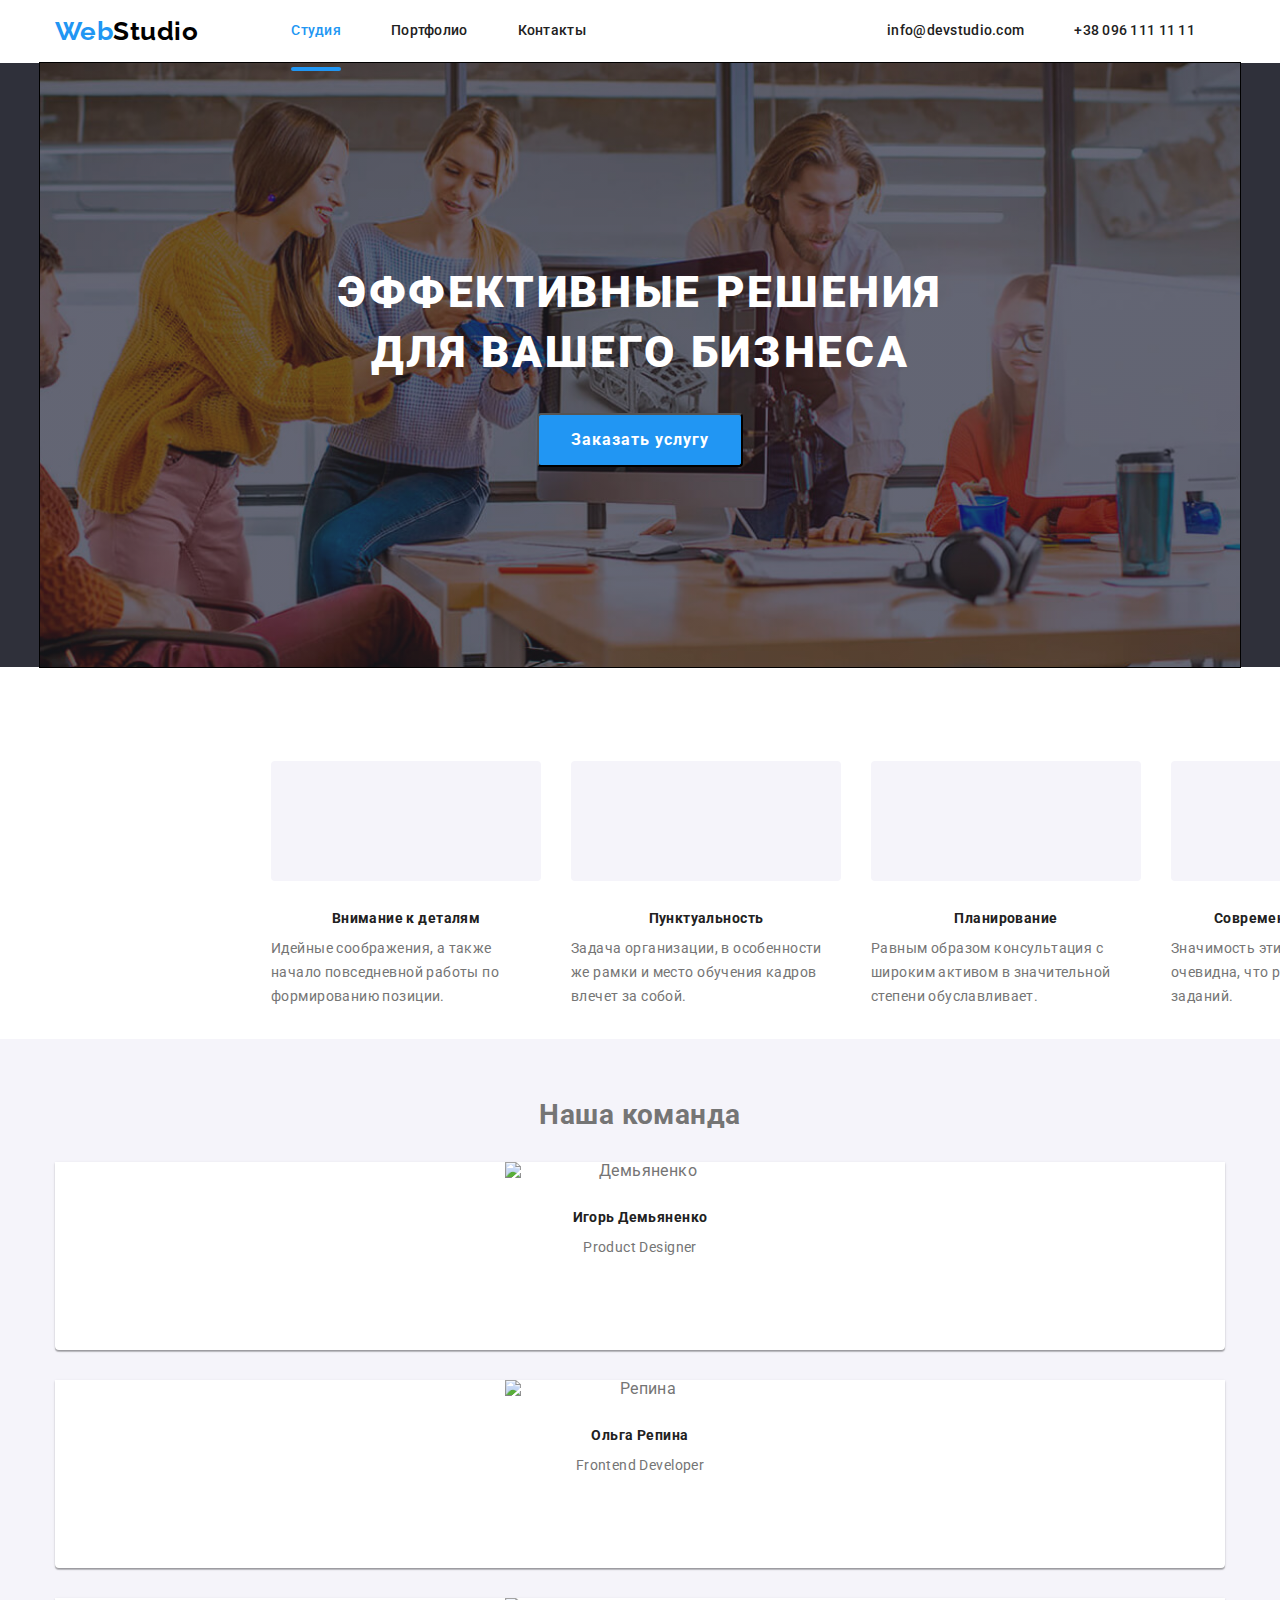
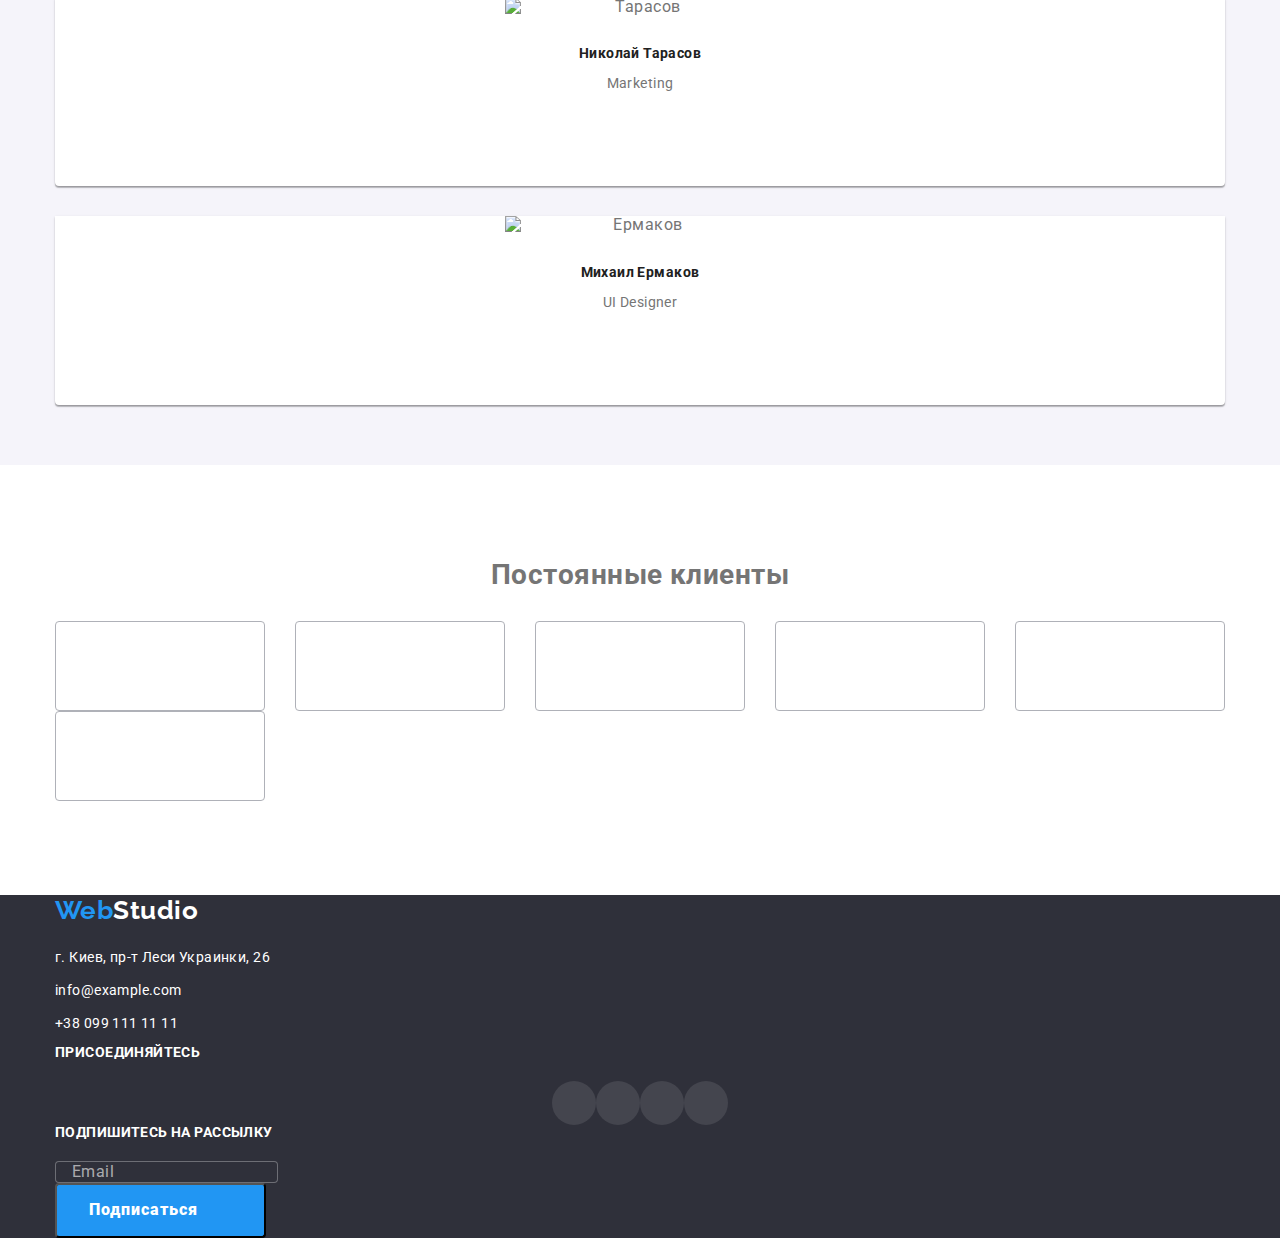
==== commit 206160ff: "av6" ====
--- a/index.html
+++ b/index.html
@@ -56,7 +56,7 @@
             <ul class="features list">
                 <li class="element">
                     <div class="element-antena">
-                    <svg class="icon-antenna" widht="70">
+                    <svg class="icon-antenna">
                         <use href="./images/sprite.svg#icon-antenna"></use>
                     </svg>
                     </div>
@@ -99,19 +99,19 @@
             <h2 class="section-title">Чем мы занимаемся</h2>
             <ul class="work list">
                 <li class="img-wl">
-                    <img src="./images/img.jpg" alt="пример работ 1" />
+                    <img src="./images/img.jpg" alt="пример работ 1" width="370" />
                     <div class="work-description">
                         <p>Десктопные приложения</p>
                     </div>
                 </li>
                 <li class="img-wl">
-                    <img src="./images/img1.jpg" alt="пример работ 2" />
+                    <img src="./images/img1.jpg" alt="пример работ 2" width="370" />
                     <div class="work-description">
                         <p>Мобильные приложения</p>
                     </div>
                 </li>
                 <li class="img-wl">
-                    <img src="./images/img2.jpg" alt="пример работ 3" />
+                    <img src="./images/img2.jpg" alt="пример работ 3" width="370" />
                     <div class="work-description">
                         <p>Дизайнерские решения</p>
                     </div>
@@ -125,7 +125,7 @@
             <h2 class="section-title">Наша команда</h2>
             <ul class="workers list">
                 <li class="foto">
-                    <img src="./images/dem.jpg" alt="Демьяненко" />
+                    <img src="./images/dem.jpg" alt="Демьяненко" width="270" />
                     <h3>Игорь Демьяненко</h3>
                     <p>Product Designer</p>
                     <ul class="list social-list">
@@ -160,7 +160,7 @@
                     </ul>
                 </li>
                 <li class="foto">
-                    <img src="./images/rep.jpg" alt="Репина" />
+                    <img src="./images/rep.jpg" alt="Репина" width="270" />
                     <h3>Ольга Репина</h3>
                     <p>Frontend Developer</p>
                     <ul class="list social-list">
@@ -199,7 +199,7 @@
                     </ul>
                 </li>
                 <li class="foto">
-                    <img src="./images/tar.jpg" alt="Тарасов" />
+                    <img src="./images/tar.jpg" alt="Тарасов" width="270" />
                     <h3>Николай Тарасов</h3>
                     <p>Marketing</p>
                     <ul class="list social-list">
@@ -238,7 +238,7 @@
                     </ul>
                 </li>
                 <li class="foto">
-                    <img src="./images/erma.jpg" alt="Ермаков" />
+                    <img src="./images/erma.jpg" alt="Ермаков" width="270" />
                     <h3>Михаил Ермаков</h3>
                     <p>UI Designer</p>
                     <ul class="list social-list">
--- a/css/main.min.css
+++ b/css/main.min.css
@@ -1 +1 @@
-.list{padding:0;margin:0;list-style:none}.link{text-decoration:none}img{display:block;max-width:100%;height:auto;margin:0 auto}/*! normalize.css v8.0.1 | MIT License | github.com/necolas/normalize.css */html{line-height:1.15;-webkit-text-size-adjust:100%}body{margin:0}main{display:block}h1{font-size:2em;margin:.67em 0}hr{-webkit-box-sizing:content-box;box-sizing:content-box;height:0;overflow:visible}pre{font-family:monospace,monospace;font-size:1em}a{background-color:rgba(0,0,0,0)}abbr[title]{border-bottom:none;text-decoration:underline;-webkit-text-decoration:underline dotted;text-decoration:underline dotted}b,strong{font-weight:bolder}code,kbd,samp{font-family:monospace,monospace;font-size:1em}small{font-size:80%}sub,sup{font-size:75%;line-height:0;position:relative;vertical-align:baseline}sub{bottom:-0.25em}sup{top:-0.5em}img{border-style:none}button,input,optgroup,select,textarea{font-family:inherit;font-size:100%;line-height:1.15;margin:0}button,input{overflow:visible}button,select{text-transform:none}button,[type=button],[type=reset],[type=submit]{-webkit-appearance:button}button::-moz-focus-inner,[type=button]::-moz-focus-inner,[type=reset]::-moz-focus-inner,[type=submit]::-moz-focus-inner{border-style:none;padding:0}button:-moz-focusring,[type=button]:-moz-focusring,[type=reset]:-moz-focusring,[type=submit]:-moz-focusring{outline:1px dotted ButtonText}fieldset{padding:.35em .75em .625em}legend{-webkit-box-sizing:border-box;box-sizing:border-box;color:inherit;display:table;max-width:100%;padding:0;white-space:normal}progress{vertical-align:baseline}textarea{overflow:auto}[type=checkbox],[type=radio]{-webkit-box-sizing:border-box;box-sizing:border-box;padding:0}[type=number]::-webkit-inner-spin-button,[type=number]::-webkit-outer-spin-button{height:auto}[type=search]{-webkit-appearance:textfield;outline-offset:-2px}[type=search]::-webkit-search-decoration{-webkit-appearance:none}::-webkit-file-upload-button{-webkit-appearance:button;font:inherit}details{display:block}summary{display:list-item}template{display:none}[hidden]{display:none}html{-webkit-box-sizing:border-box;box-sizing:border-box}*,*::before,*::after{-webkit-box-sizing:inherit;box-sizing:inherit}body{margin:0;background-color:#fff;color:#757575;font-family:Roboto,sans-serif;letter-spacing:.03em}.container{width:100%;padding-right:15px;padding-left:15px;margin-right:auto;margin-left:auto}@media(min-width: 480px){.container{width:480px}}@media(min-width: 768px){.container{width:768px}}@media(min-width: 1200px){.container{width:1200px}}.page-header{padding:16px 0}.section-title{font-weight:700;font-size:28px;line-height:1.17;text-align:center;margin-bottom:30px;margin-top:0}.logo-link{color:#000;font-family:Raleway,sans-serif;font-weight:700;font-size:24px;line-height:1.19}.logo-link span{color:#2196f3;font-family:Raleway,sans-serif;font-weight:700;font-size:24px;line-height:1.19}.logo-link.foot{display:-webkit-box;display:-ms-flexbox;display:flex;padding-top:0;padding-bottom:0;margin-bottom:20px;color:#fff;font-family:Raleway,sans-serif;font-weight:700;font-size:24px;line-height:1.19}.logo-link .foot span{color:#2196f3;font-family:Raleway,sans-serif;font-weight:700;font-size:24px;line-height:1.19}.site-nav{display:none}.site-nav .link{display:block;color:#212121;font-weight:500;font-size:14px;line-height:1.14;letter-spacing:.02em;-webkit-transition-property:color;transition-property:color;-webkit-transition-duration:250ms;transition-duration:250ms;-webkit-transition-timing-function:cubic-bezier .4,0,.2,1;transition-timing-function:cubic-bezier .4,0,.2,1}.site-nav .link:hover,.site-nav .link:focus{color:#2196f3}.site-nav .link.current{color:#2196f3}.site-nav .link:not(:last-child){margin-right:50px}.icon-envelope{width:16px;height:12px;fill:#757575;margin-right:10px;fill:currentColor}.icon-smartphone{width:10px;height:16px;fill:#757575;margin-right:10px;fill:currentColor}.nav{-webkit-box-align:center;-ms-flex-align:center;align-items:center}.studio{position:relative}.studio::after{content:" ";position:absolute;display:block;width:100%;height:4px;margin-top:28px;background:#2196f3;border-radius:2px}.auth-nav{display:none;-webkit-box-align:center;-ms-flex-align:center;align-items:center}.auth-nav .link:not(:last-child){margin-right:50px}.auth-nav .link{display:-webkit-box;display:-ms-flexbox;display:flex;margin-right:30px;color:#212121;font-weight:500;font-size:14px;line-height:1.14;letter-spacing:.02em;-webkit-transition-property:color;transition-property:color;-webkit-transition-duration:250ms;transition-duration:250ms;-webkit-transition-timing-function:cubic-bezier .4,0,.2,1;transition-timing-function:cubic-bezier .4,0,.2,1}.auth-nav .link:hover,.auth-nav .link:focus{color:#2196f3}.hero{background-color:#2f303a;text-align:center}.hero-title{margin:0 0 30px 0;color:#fff;font-weight:900;font-size:26px;line-height:1.36;letter-spacing:.06em;text-transform:uppercase}.overlay{padding:118px 45px;max-width:480px;min-height:400px;margin-right:auto;margin-left:auto;outline:1px solid #000;background-image:-webkit-gradient(linear, left top, right top, from(rgba(47, 48, 58, 0.4)), to(rgba(47, 48, 58, 0.4))),url("../images/Overlay.jpg");background-image:linear-gradient(to right, rgba(47, 48, 58, 0.4), rgba(47, 48, 58, 0.4)),url("../images/Overlay.jpg");background-size:cover;background-repeat:no-repeat;background-position:center}.button-hero{display:inline-block;border-radius:4px;padding:10px 32px;min-width:200px;text-align:center;color:#fff;background-color:#2196f3;font-family:inherit;font-weight:700;font-size:16px;line-height:1.9;-webkit-box-align:center;-ms-flex-align:center;align-items:center;letter-spacing:.06em;cursor:pointer}.btn-close{position:absolute;top:8px;right:8px;margin:0 auto;width:30px;height:30px;border-radius:50%;border:1px solid rgba(0,0,0,.1)}.btnmodal{display:-webkit-box;display:-ms-flexbox;display:flex;-webkit-box-pack:center;-ms-flex-pack:center;justify-content:center}.backdrop{position:fixed;top:0;left:0;width:100%;height:100%;background-color:rgba(0,0,0,.2);opacity:1;-webkit-transition:opasity 250ms cubic-bezier .4,0,.2,1;transition:opasity 250ms cubic-bezier .4,0,.2,1}.backdrop.is-hidden{visibility:hidden;opacity:0;pointer-events:none}.modal-1{position:absolute;top:50%;left:50%;-webkit-transform:translate(-50%, -50%);transform:translate(-50%, -50%);min-height:581px;min-width:528px;padding:40px;background-color:#fff;-webkit-box-shadow:0px 1px 3px rgba(0,0,0,.12),0px 1px 1px rgba(0,0,0,.14),0px 2px 1px rgba(0,0,0,.2);box-shadow:0px 1px 3px rgba(0,0,0,.12),0px 1px 1px rgba(0,0,0,.14),0px 2px 1px rgba(0,0,0,.2);border-radius:4px}.close-icon{fill:#000;width:11px;height:11px}.form{margin-left:auto;margin-right:auto}.form-field{display:-webkit-box;display:-ms-flexbox;display:flex;-webkit-box-orient:vertical;-webkit-box-direction:normal;-ms-flex-direction:column;flex-direction:column;position:relative;margin-bottom:10px;-webkit-transition-property:fill;transition-property:fill;-webkit-transition-duration:250ms;transition-duration:250ms;-webkit-transition-timing-function:cubic-bezier .4,0,.2,1;transition-timing-function:cubic-bezier .4,0,.2,1}.form-field:focus-within{fill:#2196f3}.call{margin-top:0;margin-bottom:12px;font-weight:700;font-size:20px;line-height:1.15;text-align:center;letter-spacing:.03em;color:#212121}.form label{margin-bottom:4px;font-weight:400;font-size:12px;line-height:1.17;letter-spacing:.01em;color:#757575}.form-field input{border:1px solid rgba(33,33,33,.2);border-radius:4px;padding:12px 42px}.icon-mod{position:absolute;top:50%;-webkit-transform:translateY(-50%);transform:translateY(-50%);left:15px;width:12px;height:12px}.form-input{-webkit-transition-property:outline-color;transition-property:outline-color;-webkit-transition-duration:250ms;transition-duration:250ms;-webkit-transition-timing-function:cubic-bezier .4,0,.2,1;transition-timing-function:cubic-bezier .4,0,.2,1}.form-input:focus-within{outline-color:#2196f3}.comment-field{resize:none;min-width:448px;min-height:120px;border:1px solid rgba(33,33,33,.2);border-radius:4px;padding:12px 16px;font-weight:400;font-size:12px;line-height:14px;letter-spacing:.01em;color:rgba(117,117,117,.5)}.comment-field:focus-within{outline-color:#2196f3}.policy{display:inline-block;padding-left:32px;margin-top:10px}.policy-input{position:absolute;width:1px;height:1px;overflow:hidden;clip:0 0 0 0}.icon-checkbox{position:absolute;margin-left:-22px;width:16px;height:15px;background-color:#fff;background-image:url(../images/svg/checkbox.svg);-webkit-transition-property:background-color,border-color;transition-property:background-color,border-color;-webkit-transition-duration:250ms;transition-duration:250ms;-webkit-transition-timing-function:cubic-bezier .4,0,.2,1;transition-timing-function:cubic-bezier .4,0,.2,1}.policy-input:checked+.icon-checkbox{border-color:var #2196f3;background-color:#2196f3;background-image:url(../images/svg/check.svg);background-repeat:no-repeat;background-size:contain;background-origin:border-box}.features.list h3{margin-top:0;margin-bottom:10px}.features.list p{margin:0 0 30px 0}.element{text-align:center}.benefits{padding-top:60px}.icon-antenna{display:block;width:70px;height:65px;margin:0 auto}.element-antena{display:block;width:100%;min-height:120px;margin-bottom:30px;background-color:#f5f4fa;border-radius:4px}.features .title{color:#212121;font-weight:400;font-size:14px;line-height:1.71}.works{display:none;padding-top:94px;padding-bottom:94px}.work.list p{margin:0;font-weight:700;font-size:14px;line-height:1.14;text-align:center;letter-spacing:.03em;text-transform:uppercase;color:#fff}.img-wl{position:relative}.work-description{position:absolute;bottom:0;width:370px;height:70px;padding-top:27px;background:rgba(47,48,58,.8)}.workers.list h3{margin-top:30px;margin-bottom:10px}.workers.list p{margin:0}.comanda{background-color:#f5f4fa;padding-top:60px;padding-bottom:60px}.foto{text-align:center;background:#fff;-webkit-box-shadow:0px 1px 3px rgba(0,0,0,.12),0px 1px 1px rgba(0,0,0,.14),0px 2px 1px rgba(0,0,0,.2);box-shadow:0px 1px 3px rgba(0,0,0,.12),0px 1px 1px rgba(0,0,0,.14),0px 2px 1px rgba(0,0,0,.2);border-radius:0px 0px 4px 4px}.foto:not(:last-child){margin-bottom:30px}.element.foto:not(:last-child){width:calc((100% - 90px)/4);margin-right:30px}.social-list{display:-webkit-box;display:-ms-flexbox;display:flex;-webkit-box-pack:center;-ms-flex-pack:center;justify-content:center}.social-item{margin-top:16px;margin-bottom:30px;width:44px;height:44px}.social-item>a:hover,.social-item>a:focus{background-color:#2196f3}.social-item:hover .social-icon{fill:#fff}.social-item:not(:last-child){margin-right:10px}.social-icon{fill:#afb1b8}.social-link{display:-webkit-box;display:-ms-flexbox;display:flex;-webkit-box-pack:center;-ms-flex-pack:center;justify-content:center;-webkit-box-align:center;-ms-flex-align:center;align-items:center;width:44px;height:44px;background:#fff;border-radius:50%;-webkit-transition-property:fill,background-color;transition-property:fill,background-color;-webkit-transition-duration:250ms;transition-duration:250ms;-webkit-transition-timing-function:cubic-bezier .4,0,.2,1;transition-timing-function:cubic-bezier .4,0,.2,1}.social-link:focus .social-icon{fill:#fff}.client-section{padding-top:60px;padding-bottom:60px}.client-title{margin-bottom:50px;font-weight:700;font-size:36px;line-height:1.17;text-align:center}.client-list{-webkit-box-pack:justify;-ms-flex-pack:justify;justify-content:space-between;-webkit-box-align:center;-ms-flex-align:center;align-items:center}.client-item{width:170px;height:90px}.client-item:not(:last-child){margin-right:30px}.client-item:hover,.client-item:focus{color:#2196f3;border-color:#2196f3}.client-link{display:block;width:170px;height:90px;color:#afb1b8;background-color:#fff;padding:16px 32px;border:1px solid #afb1b8;border-radius:4px;-webkit-transition-property:color,border-color;transition-property:color,border-color;-webkit-transition-duration:250ms;transition-duration:250ms;-webkit-transition-timing-function:cubic-bezier .4,0,.2,1;transition-timing-function:cubic-bezier .4,0,.2,1}.client-link:hover,.client-link:focus{color:#2196f3;border-color:#2196f3}.client-icon{fill:currentColor}.footer{background-color:#2f303a}.adress-item{font-weight:400;font-size:14px;line-height:1.71;letter-spacing:.03em;color:#fff;font-style:normal;margin-bottom:9px;margin-top:0}.title-foot{margin-top:0;margin-bottom:20px;color:#fff;font-weight:700;font-size:14px;line-height:1.14;letter-spacing:.03em;text-transform:uppercase}.social-foot>a:hover,.social-foot>a:focus{background-color:#2196f3}.social-icon-foot{fill:#fff}.social-link-foot{display:-webkit-box;display:-ms-flexbox;display:flex;-webkit-box-pack:center;-ms-flex-pack:center;justify-content:center;-webkit-box-align:center;-ms-flex-align:center;align-items:center;width:44px;height:44px;background:rgba(255,255,255,.1);border-radius:50%;-webkit-transition-property:background-color;transition-property:background-color;-webkit-transition-duration:250ms;transition-duration:250ms;-webkit-transition-timing-function:cubic-bezier .4,0,.2,1;transition-timing-function:cubic-bezier .4,0,.2,1}.icon-send{width:24px;height:24px;fill:#fff;margin-left:10px}.subscription input{padding-left:16px;border:1px solid rgba(255,255,255,.3);border-radius:4px;background-color:#2f303a;color:#fff}.subscription input::-webkit-input-placeholder{font-weight:400;font-size:16px;line-height:1.25;-webkit-box-align:center;align-items:center;letter-spacing:.03em;color:rgba(255,255,255,.6)}.subscription input::-moz-placeholder{font-weight:400;font-size:16px;line-height:1.25;align-items:center;letter-spacing:.03em;color:rgba(255,255,255,.6)}.subscription input:-ms-input-placeholder{font-weight:400;font-size:16px;line-height:1.25;-ms-flex-align:center;align-items:center;letter-spacing:.03em;color:rgba(255,255,255,.6)}.subscription input::-ms-input-placeholder{font-weight:400;font-size:16px;line-height:1.25;-ms-flex-align:center;align-items:center;letter-spacing:.03em;color:rgba(255,255,255,.6)}.subscription input::placeholder{font-weight:400;font-size:16px;line-height:1.25;-webkit-box-align:center;-ms-flex-align:center;align-items:center;letter-spacing:.03em;color:rgba(255,255,255,.6)}.btnFooter{display:-webkit-box;display:-ms-flexbox;display:flex;-webkit-box-align:center;-ms-flex-align:center;align-items:center}.btnContainer{-webkit-box-align:center;-ms-flex-align:center;align-items:center;-webkit-box-pack:justify;-ms-flex-pack:justify;justify-content:space-between}.portfolio{position:relative}.portfolio::after{content:" ";position:absolute;display:block;width:100%;height:4px;margin-top:28px;background:#2196f3;border-radius:2px}.filters{display:-webkit-box;display:-ms-flexbox;display:flex;-webkit-box-pack:center;-ms-flex-pack:center;justify-content:center;margin:0}.button-filter{padding:6px 22px;color:#212121;background-color:#f5f4fa;font-family:inherit;font-weight:500;font-size:16px;line-height:1.62;text-align:center;border-radius:4px;border:1px solid rgba(0,0,0,0);-webkit-transition-property:background-color;transition-property:background-color;-webkit-transition-duration:250ms;transition-duration:250ms;-webkit-transition-timing-function:cubic-bezier .4,0,.2,1;transition-timing-function:cubic-bezier .4,0,.2,1}.button-filter:hover,.button-filter:focus{color:#fff;background-color:#2196f3}.filters.list{padding-top:70px;font-weight:500;font-size:16px;line-height:1.63;text-align:center;letter-spacing:.03em;color:#212121}.filters.list li:not(:last-child){margin-right:8px}.example{display:-webkit-box;display:-ms-flexbox;display:flex;-ms-flex-wrap:wrap;flex-wrap:wrap;-webkit-box-pack:center;-ms-flex-pack:center;justify-content:center;padding-top:56px;padding-bottom:94px}.techno{position:relative;overflow:hidden}.resourse-description{position:absolute;bottom:0;padding:63px 24px;background:rgba(33,150,243,.9);opacity:0;-webkit-transform:translateY(100%);transform:translateY(100%);-webkit-transition-property:-webkit-transform;transition-property:-webkit-transform;transition-property:transform;transition-property:transform, -webkit-transform;-webkit-transition-duration:250ms;transition-duration:250ms;-webkit-transition-timing-function:cubic-bezier .4,0,.2,1;transition-timing-function:cubic-bezier .4,0,.2,1}.box-2>a:hover .resourse-description,.box-2>a:focus .resourse-description{opacity:1;-webkit-transform:translateY(0);transform:translateY(0)}.page-secondary .item{margin-right:30px;margin-bottom:30px;width:370px;min-height:404px;background:#fff;border:1px solid #eee;-webkit-box-shadow:0px 1px 1px rgba(0,0,0,.12),0px 4px 4px rgba(0,0,0,.06),1px 4px 6px rgba(0,0,0,.16);box-shadow:0px 1px 1px rgba(0,0,0,.12),0px 4px 4px rgba(0,0,0,.06),1px 4px 6px rgba(0,0,0,.16)}.page-secondary .item h3{margin:0;font-style:normal;font-weight:700;font-size:18px;line-height:2;letter-spacing:.06em;color:#212121}.page-secondary .item p{margin:0;font-weight:400;font-size:16px;line-height:1.88;color:#757575}.page-secondary .item .resourse-description p{margin:0;font-weight:400;font-size:18px;line-height:1.56;letter-spacing:.03em;color:#fff}.page-secondary .item:nth-child(3n){margin-right:0}.page-secondary .item:nth-last-child(-n+3){margin-bottom:0}.box-1{padding:20px 24px}/*# sourceMappingURL=main.min.css.map */+.list{padding:0;margin:0;list-style:none}.link{text-decoration:none}img{display:block;max-width:100%;height:auto;margin:0 auto}/*! normalize.css v8.0.1 | MIT License | github.com/necolas/normalize.css */html{line-height:1.15;-webkit-text-size-adjust:100%}body{margin:0}main{display:block}h1{font-size:2em;margin:.67em 0}hr{-webkit-box-sizing:content-box;box-sizing:content-box;height:0;overflow:visible}pre{font-family:monospace,monospace;font-size:1em}a{background-color:rgba(0,0,0,0)}abbr[title]{border-bottom:none;text-decoration:underline;-webkit-text-decoration:underline dotted;text-decoration:underline dotted}b,strong{font-weight:bolder}code,kbd,samp{font-family:monospace,monospace;font-size:1em}small{font-size:80%}sub,sup{font-size:75%;line-height:0;position:relative;vertical-align:baseline}sub{bottom:-0.25em}sup{top:-0.5em}img{border-style:none}button,input,optgroup,select,textarea{font-family:inherit;font-size:100%;line-height:1.15;margin:0}button,input{overflow:visible}button,select{text-transform:none}button,[type=button],[type=reset],[type=submit]{-webkit-appearance:button}button::-moz-focus-inner,[type=button]::-moz-focus-inner,[type=reset]::-moz-focus-inner,[type=submit]::-moz-focus-inner{border-style:none;padding:0}button:-moz-focusring,[type=button]:-moz-focusring,[type=reset]:-moz-focusring,[type=submit]:-moz-focusring{outline:1px dotted ButtonText}fieldset{padding:.35em .75em .625em}legend{-webkit-box-sizing:border-box;box-sizing:border-box;color:inherit;display:table;max-width:100%;padding:0;white-space:normal}progress{vertical-align:baseline}textarea{overflow:auto}[type=checkbox],[type=radio]{-webkit-box-sizing:border-box;box-sizing:border-box;padding:0}[type=number]::-webkit-inner-spin-button,[type=number]::-webkit-outer-spin-button{height:auto}[type=search]{-webkit-appearance:textfield;outline-offset:-2px}[type=search]::-webkit-search-decoration{-webkit-appearance:none}::-webkit-file-upload-button{-webkit-appearance:button;font:inherit}details{display:block}summary{display:list-item}template{display:none}[hidden]{display:none}html{-webkit-box-sizing:border-box;box-sizing:border-box}*,*::before,*::after{-webkit-box-sizing:inherit;box-sizing:inherit}body{margin:0;background-color:#fff;color:#757575;font-family:Roboto,sans-serif;letter-spacing:.03em}.container{width:100%;padding-right:15px;padding-left:15px;margin-right:auto;margin-left:auto}@media(min-width: 480px){.container{width:480px}}@media(min-width: 768px){.container{width:768px}}@media(min-width: 1200px){.container{width:1200px}}.page-header{padding:16px 0}.section-title{font-weight:700;font-size:28px;line-height:1.17;text-align:center;margin-bottom:30px;margin-top:0}p{font-weight:400;font-size:14px;line-height:1.71;letter-spacing:.03em;color:#757575}h3{font-weight:700;font-size:14px;line-height:1.14;letter-spacing:.03em;color:#212121}.logo-link{color:#000;font-family:Raleway,sans-serif;font-weight:700;font-size:24px;line-height:1.19}@media(min-width: 1200px){.logo-link{font-size:26px}}.logo-link span{color:#2196f3;font-family:Raleway,sans-serif;font-weight:700;font-size:24px;line-height:1.19}@media(min-width: 1200px){.logo-link span{font-size:26px}}.logo-link.foot{display:-webkit-box;display:-ms-flexbox;display:flex;padding-top:0;padding-bottom:0;margin-bottom:20px;color:#fff;font-family:Raleway,sans-serif;font-weight:700;font-size:24px;line-height:1.19}@media(min-width: 1200px){.logo-link.foot{font-size:26px}}.logo-link .foot span{color:#2196f3;font-family:Raleway,sans-serif;font-weight:700;font-size:24px;line-height:1.19}@media(min-width: 1200px){.logo-link .foot span{font-size:26px}}.main-nav{display:-webkit-box;display:-ms-flexbox;display:flex;-webkit-box-align:center;-ms-flex-align:center;align-items:center}.site-nav{display:none}@media(min-width: 768px){.site-nav{display:-webkit-box;display:-ms-flexbox;display:flex;margin-left:88px}}@media(min-width: 1200px){.site-nav{display:-webkit-box;display:-ms-flexbox;display:flex;margin-left:93px}}.site-nav .link{display:block;color:#212121;font-weight:500;font-size:14px;line-height:1.14;letter-spacing:.02em;-webkit-transition-property:color;transition-property:color;-webkit-transition-duration:250ms;transition-duration:250ms;-webkit-transition-timing-function:cubic-bezier .4,0,.2,1;transition-timing-function:cubic-bezier .4,0,.2,1}.site-nav .link:hover,.site-nav .link:focus{color:#2196f3}.site-nav .link.current{color:#2196f3}.site-nav .link:not(:last-child){margin-right:50px}.icon-envelope{width:16px;height:12px;fill:#757575;margin-right:10px;fill:currentColor}.icon-smartphone{width:10px;height:16px;fill:#757575;margin-right:10px;fill:currentColor}.nav{-webkit-box-align:center;-ms-flex-align:center;align-items:center}.studio{position:relative}.studio::after{content:" ";position:absolute;display:block;width:100%;height:4px;margin-top:28px;background:#2196f3;border-radius:2px}.auth-nav{display:none}@media(min-width: 768px){.auth-nav{display:inline-block;margin-left:auto}}@media(min-width: 1200px){.auth-nav{display:-webkit-box;display:-ms-flexbox;display:flex;-webkit-box-align:center;-ms-flex-align:center;align-items:center;margin-left:auto}}.auth-nav .link:not(:last-child){margin-right:50px}.auth-nav .link{display:-webkit-box;display:-ms-flexbox;display:flex;margin-right:30px;color:#212121;font-weight:500;font-size:14px;line-height:1.14;letter-spacing:.02em;-webkit-transition-property:color;transition-property:color;-webkit-transition-duration:250ms;transition-duration:250ms;-webkit-transition-timing-function:cubic-bezier .4,0,.2,1;transition-timing-function:cubic-bezier .4,0,.2,1}.auth-nav .link:hover,.auth-nav .link:focus{color:#2196f3}.hero{background-color:#2f303a;text-align:center}.hero-title{margin:0 0 30px 0;color:#fff;font-weight:900;font-size:26px;line-height:1.36;letter-spacing:.06em;text-transform:uppercase}@media(min-width: 1200px){.hero-title{font-size:44px}}.overlay{max-width:480px;min-height:400px;padding:118px 20px;margin-right:auto;margin-left:auto;outline:1px solid #000;background-image:-webkit-gradient(linear, left top, right top, from(rgba(47, 48, 58, 0.4)), to(rgba(47, 48, 58, 0.4))),url("../images/Overlay.jpg");background-image:linear-gradient(to right, rgba(47, 48, 58, 0.4), rgba(47, 48, 58, 0.4)),url("../images/Overlay.jpg");background-size:cover;background-repeat:no-repeat;background-position:center}@media(min-width: 768px){.overlay{max-width:768px;min-height:400px;padding:118px 20px}}@media(min-width: 1200px){.overlay{max-width:1600px;min-height:600px;padding:200px 20px}}.button-hero{display:inline-block;border-radius:4px;padding:10px 32px;min-width:200px;text-align:center;color:#fff;background-color:#2196f3;font-family:inherit;font-weight:700;font-size:16px;line-height:1.9;-webkit-box-align:center;-ms-flex-align:center;align-items:center;letter-spacing:.06em;cursor:pointer}.btn-close{position:absolute;top:8px;right:8px;margin:0 auto;width:30px;height:30px;border-radius:50%;border:1px solid rgba(0,0,0,.1)}.btnmodal{display:-webkit-box;display:-ms-flexbox;display:flex;-webkit-box-pack:center;-ms-flex-pack:center;justify-content:center}.backdrop{position:fixed;top:0;left:0;width:100%;height:100%;background-color:rgba(0,0,0,.2);opacity:1;-webkit-transition:opasity 250ms cubic-bezier .4,0,.2,1;transition:opasity 250ms cubic-bezier .4,0,.2,1}.backdrop.is-hidden{visibility:hidden;opacity:0;pointer-events:none}.modal-1{position:absolute;top:50%;left:50%;-webkit-transform:translate(-50%, -50%);transform:translate(-50%, -50%);min-height:581px;min-width:528px;padding:40px;background-color:#fff;-webkit-box-shadow:0px 1px 3px rgba(0,0,0,.12),0px 1px 1px rgba(0,0,0,.14),0px 2px 1px rgba(0,0,0,.2);box-shadow:0px 1px 3px rgba(0,0,0,.12),0px 1px 1px rgba(0,0,0,.14),0px 2px 1px rgba(0,0,0,.2);border-radius:4px}.close-icon{fill:#000;width:11px;height:11px}.form{margin-left:auto;margin-right:auto}.form-field{display:-webkit-box;display:-ms-flexbox;display:flex;-webkit-box-orient:vertical;-webkit-box-direction:normal;-ms-flex-direction:column;flex-direction:column;position:relative;margin-bottom:10px;-webkit-transition-property:fill;transition-property:fill;-webkit-transition-duration:250ms;transition-duration:250ms;-webkit-transition-timing-function:cubic-bezier .4,0,.2,1;transition-timing-function:cubic-bezier .4,0,.2,1}.form-field:focus-within{fill:#2196f3}.call{margin-top:0;margin-bottom:12px;font-weight:700;font-size:20px;line-height:1.15;text-align:center;letter-spacing:.03em;color:#212121}.form label{margin-bottom:4px;font-weight:400;font-size:12px;line-height:1.17;letter-spacing:.01em;color:#757575}.form-field input{border:1px solid rgba(33,33,33,.2);border-radius:4px;padding:12px 42px}.icon-mod{position:absolute;top:50%;-webkit-transform:translateY(-50%);transform:translateY(-50%);left:15px;width:12px;height:12px}.form-input{-webkit-transition-property:outline-color;transition-property:outline-color;-webkit-transition-duration:250ms;transition-duration:250ms;-webkit-transition-timing-function:cubic-bezier .4,0,.2,1;transition-timing-function:cubic-bezier .4,0,.2,1}.form-input:focus-within{outline-color:#2196f3}.comment-field{resize:none;min-width:448px;min-height:120px;border:1px solid rgba(33,33,33,.2);border-radius:4px;padding:12px 16px;font-weight:400;font-size:12px;line-height:14px;letter-spacing:.01em;color:rgba(117,117,117,.5)}.comment-field:focus-within{outline-color:#2196f3}.policy{display:inline-block;padding-left:32px;margin-top:10px}.policy-input{position:absolute;width:1px;height:1px;overflow:hidden;clip:0 0 0 0}.icon-checkbox{position:absolute;margin-left:-22px;width:16px;height:15px;background-color:#fff;background-image:url(../images/svg/checkbox.svg);-webkit-transition-property:background-color,border-color;transition-property:background-color,border-color;-webkit-transition-duration:250ms;transition-duration:250ms;-webkit-transition-timing-function:cubic-bezier .4,0,.2,1;transition-timing-function:cubic-bezier .4,0,.2,1}.policy-input:checked+.icon-checkbox{border-color:var #2196f3;background-color:#2196f3;background-image:url(../images/svg/check.svg);background-repeat:no-repeat;background-size:contain;background-origin:border-box}.features.list h3{margin-top:0;margin-bottom:10px;text-align:center}.features.list p{margin:0}@media(min-width: 768px){.features.list{width:768px}}@media(min-width: 1200px){.features.list{display:-webkit-box;display:-ms-flexbox;display:flex}}.element{margin-bottom:30px}@media(min-width: 768px){.element{width:768px}}@media(min-width: 1200px){.element:not(:last-child){margin-right:30px;min-width:270px}}.benefits{padding-top:60px}@media(min-width: 768px){.benefits{width:768px}}@media(min-width: 1200px){.benefits{-webkit-box-pack:justify;-ms-flex-pack:justify;justify-content:space-between;padding-top:94px}}.icon-antenna{display:block;width:70px;height:65px;margin:0 auto}.element-antena{display:-webkit-box;display:-ms-flexbox;display:flex;-webkit-box-align:center;-ms-flex-align:center;align-items:center;width:100%;min-height:120px;margin-bottom:30px;background-color:#f5f4fa;border-radius:4px}@media(min-width: 768px){.element-antena{display:block;width:768px}}@media(min-width: 1200px){.element-antena{display:block;width:270px}}.features .title{color:#212121;font-weight:400;font-size:14px;line-height:1.71}.works{display:none;padding-top:94px;padding-bottom:94px}.work.list p{margin:0;font-weight:700;font-size:14px;line-height:1.14;text-align:center;letter-spacing:.03em;text-transform:uppercase;color:#fff}.img-wl{position:relative}.work-description{position:absolute;bottom:0;width:370px;height:70px;padding-top:27px;background:rgba(47,48,58,.8)}.workers.list h3{margin-top:30px;margin-bottom:10px}.workers.list p{margin:0}.comanda{background-color:#f5f4fa;padding-top:60px;padding-bottom:60px}.foto{text-align:center;background:#fff;-webkit-box-shadow:0px 1px 3px rgba(0,0,0,.12),0px 1px 1px rgba(0,0,0,.14),0px 2px 1px rgba(0,0,0,.2);box-shadow:0px 1px 3px rgba(0,0,0,.12),0px 1px 1px rgba(0,0,0,.14),0px 2px 1px rgba(0,0,0,.2);border-radius:0px 0px 4px 4px}.foto:not(:last-child){margin-bottom:30px}.element.foto:not(:last-child){width:calc((100% - 90px)/4);margin-right:30px}.social-list{display:-webkit-box;display:-ms-flexbox;display:flex;-webkit-box-pack:center;-ms-flex-pack:center;justify-content:center}.social-item{margin-top:16px;margin-bottom:30px;width:44px;height:44px}.social-item>a:hover,.social-item>a:focus{background-color:#2196f3}.social-item:hover .social-icon{fill:#fff}.social-item:not(:last-child){margin-right:10px}.social-icon{fill:#afb1b8}.social-link{display:-webkit-box;display:-ms-flexbox;display:flex;-webkit-box-pack:center;-ms-flex-pack:center;justify-content:center;-webkit-box-align:center;-ms-flex-align:center;align-items:center;width:44px;height:44px;background:#fff;border-radius:50%;-webkit-transition-property:fill,background-color;transition-property:fill,background-color;-webkit-transition-duration:250ms;transition-duration:250ms;-webkit-transition-timing-function:cubic-bezier .4,0,.2,1;transition-timing-function:cubic-bezier .4,0,.2,1}.social-link:focus .social-icon{fill:#fff}.client-section{text-align:center;-webkit-box-pack:justify;-ms-flex-pack:justify;justify-content:space-between;padding-top:60px;padding-bottom:60px}@media(min-width: 768px){.client-section{-ms-flex-preferred-size:33.3333%;flex-basis:33.3333%}}@media(min-width: 1200px){.client-section{padding-top:94px;padding-bottom:94px}}.client-title{margin-bottom:50px;font-weight:700;font-size:36px;line-height:1.17;text-align:center}.client-list{display:-webkit-box;display:-ms-flexbox;display:flex;-webkit-box-pack:justify;-ms-flex-pack:justify;justify-content:space-between;-webkit-box-align:center;-ms-flex-align:center;align-items:center;-ms-flex-wrap:wrap;flex-wrap:wrap}.client-item{display:block;border:1px solid #afb1b8;border-radius:4px;width:210px;height:90px}.client-item:hover,.client-item:focus{color:#2196f3;border-color:#2196f3}.client-link{color:#afb1b8;-webkit-transition-property:color,border-color;transition-property:color,border-color;-webkit-transition-duration:250ms;transition-duration:250ms;-webkit-transition-timing-function:cubic-bezier .4,0,.2,1;transition-timing-function:cubic-bezier .4,0,.2,1}.client-link:hover,.client-link:focus{color:#2196f3;border-color:#2196f3}.client-icon{fill:currentColor}.footer{background-color:#2f303a}.adress-item{font-weight:400;font-size:14px;line-height:1.71;letter-spacing:.03em;color:#fff;font-style:normal;margin-bottom:9px;margin-top:0}.title-foot{margin-top:0;margin-bottom:20px;color:#fff;font-weight:700;font-size:14px;line-height:1.14;letter-spacing:.03em;text-transform:uppercase}.social-foot>a:hover,.social-foot>a:focus{background-color:#2196f3}.social-icon-foot{fill:#fff}.social-link-foot{display:-webkit-box;display:-ms-flexbox;display:flex;-webkit-box-pack:center;-ms-flex-pack:center;justify-content:center;-webkit-box-align:center;-ms-flex-align:center;align-items:center;width:44px;height:44px;background:rgba(255,255,255,.1);border-radius:50%;-webkit-transition-property:background-color;transition-property:background-color;-webkit-transition-duration:250ms;transition-duration:250ms;-webkit-transition-timing-function:cubic-bezier .4,0,.2,1;transition-timing-function:cubic-bezier .4,0,.2,1}.icon-send{width:24px;height:24px;fill:#fff;margin-left:10px}.subscription input{padding-left:16px;border:1px solid rgba(255,255,255,.3);border-radius:4px;background-color:#2f303a;color:#fff}.subscription input::-webkit-input-placeholder{font-weight:400;font-size:16px;line-height:1.25;-webkit-box-align:center;align-items:center;letter-spacing:.03em;color:rgba(255,255,255,.6)}.subscription input::-moz-placeholder{font-weight:400;font-size:16px;line-height:1.25;align-items:center;letter-spacing:.03em;color:rgba(255,255,255,.6)}.subscription input:-ms-input-placeholder{font-weight:400;font-size:16px;line-height:1.25;-ms-flex-align:center;align-items:center;letter-spacing:.03em;color:rgba(255,255,255,.6)}.subscription input::-ms-input-placeholder{font-weight:400;font-size:16px;line-height:1.25;-ms-flex-align:center;align-items:center;letter-spacing:.03em;color:rgba(255,255,255,.6)}.subscription input::placeholder{font-weight:400;font-size:16px;line-height:1.25;-webkit-box-align:center;-ms-flex-align:center;align-items:center;letter-spacing:.03em;color:rgba(255,255,255,.6)}.btnFooter{display:-webkit-box;display:-ms-flexbox;display:flex;-webkit-box-align:center;-ms-flex-align:center;align-items:center}.btnContainer{-webkit-box-align:center;-ms-flex-align:center;align-items:center;-webkit-box-pack:justify;-ms-flex-pack:justify;justify-content:space-between}.portfolio{position:relative}.portfolio::after{content:" ";position:absolute;display:block;width:100%;height:4px;margin-top:28px;background:#2196f3;border-radius:2px}.filters{display:-webkit-box;display:-ms-flexbox;display:flex;-webkit-box-pack:center;-ms-flex-pack:center;justify-content:center;margin:0}.button-filter{padding:6px 22px;color:#212121;background-color:#f5f4fa;font-family:inherit;font-weight:500;font-size:16px;line-height:1.62;text-align:center;border-radius:4px;border:1px solid rgba(0,0,0,0);-webkit-transition-property:background-color;transition-property:background-color;-webkit-transition-duration:250ms;transition-duration:250ms;-webkit-transition-timing-function:cubic-bezier .4,0,.2,1;transition-timing-function:cubic-bezier .4,0,.2,1}.button-filter:hover,.button-filter:focus{color:#fff;background-color:#2196f3}.filters.list{padding-top:70px;font-weight:500;font-size:16px;line-height:1.63;text-align:center;letter-spacing:.03em;color:#212121}.filters.list li:not(:last-child){margin-right:8px}.example{display:-webkit-box;display:-ms-flexbox;display:flex;-ms-flex-wrap:wrap;flex-wrap:wrap;-webkit-box-pack:center;-ms-flex-pack:center;justify-content:center;padding-top:56px;padding-bottom:94px}.techno{position:relative;overflow:hidden}.resourse-description{position:absolute;bottom:0;padding:63px 24px;background:rgba(33,150,243,.9);opacity:0;-webkit-transform:translateY(100%);transform:translateY(100%);-webkit-transition-property:-webkit-transform;transition-property:-webkit-transform;transition-property:transform;transition-property:transform, -webkit-transform;-webkit-transition-duration:250ms;transition-duration:250ms;-webkit-transition-timing-function:cubic-bezier .4,0,.2,1;transition-timing-function:cubic-bezier .4,0,.2,1}.box-2>a:hover .resourse-description,.box-2>a:focus .resourse-description{opacity:1;-webkit-transform:translateY(0);transform:translateY(0)}.page-secondary .item{margin-right:30px;margin-bottom:30px;width:370px;min-height:404px;background:#fff;border:1px solid #eee;-webkit-box-shadow:0px 1px 1px rgba(0,0,0,.12),0px 4px 4px rgba(0,0,0,.06),1px 4px 6px rgba(0,0,0,.16);box-shadow:0px 1px 1px rgba(0,0,0,.12),0px 4px 4px rgba(0,0,0,.06),1px 4px 6px rgba(0,0,0,.16)}.page-secondary .item h3{margin:0;font-style:normal;font-weight:700;font-size:18px;line-height:2;letter-spacing:.06em;color:#212121}.page-secondary .item p{margin:0;font-weight:400;font-size:16px;line-height:1.88;color:#757575}.page-secondary .item .resourse-description p{margin:0;font-weight:400;font-size:18px;line-height:1.56;letter-spacing:.03em;color:#fff}.page-secondary .item:nth-child(3n){margin-right:0}.page-secondary .item:nth-last-child(-n+3){margin-bottom:0}.box-1{padding:20px 24px}/*# sourceMappingURL=main.min.css.map */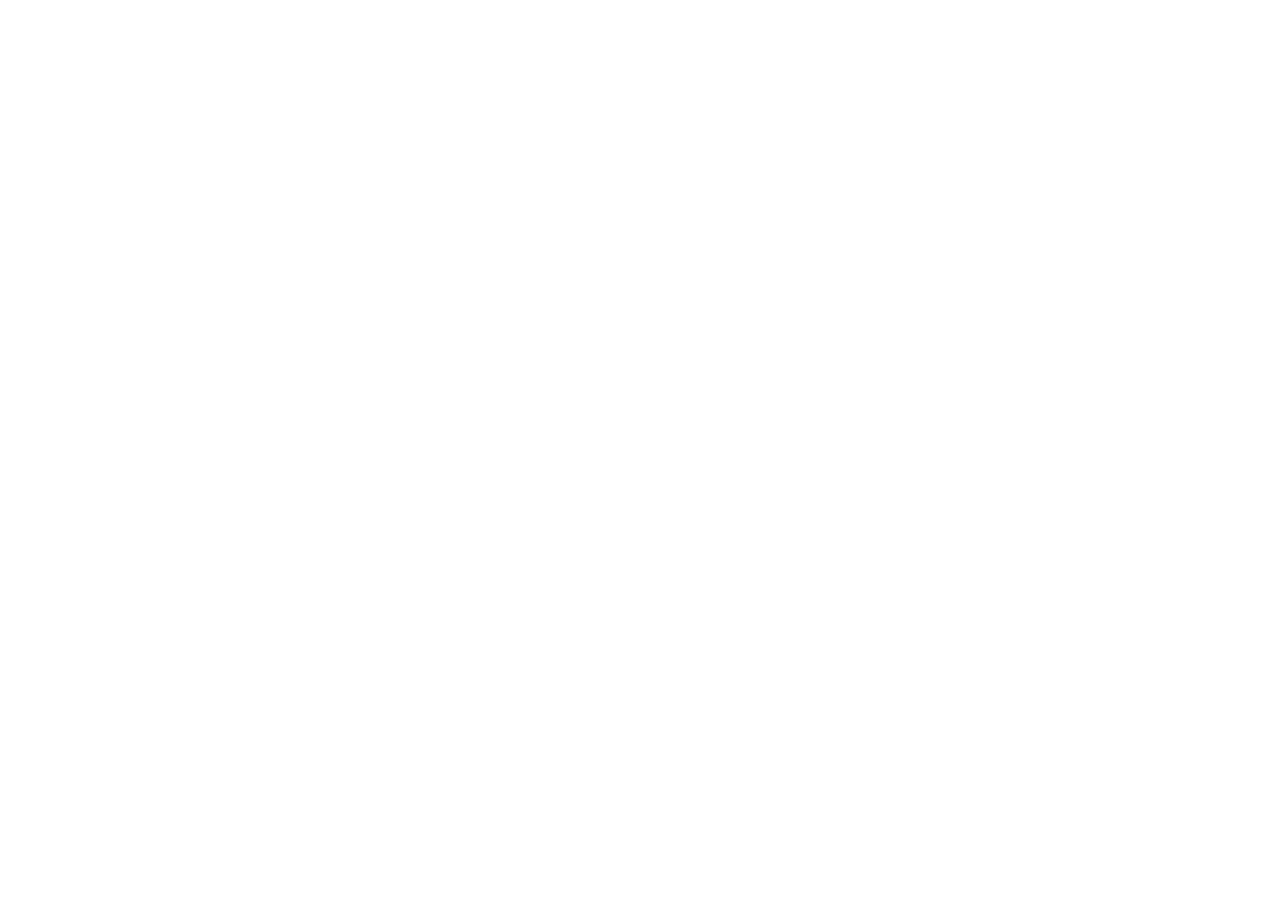
==== commit 0c2f61ef: "dz-1" ====
--- a/index.html
+++ b/index.html
@@ -1,460 +1,22 @@
 <!DOCTYPE html>
-<html lang="ru">
-    <head>
-        <meta charset="utf-8"/>
-        <meta name="viewport" content="width=devaice-width, initial-scale=1.0" />
-        <title>WebStudio</title>
-        <link href="https://fonts.googleapis.com/css2?family=Raleway:wght@700&family=Roboto:wght@400;500;700;900&display=swap"
-            rel="stylesheet">
-        <link rel="stylesheet" href="https://cdnjs.cloudflare.com/ajax/libs/modern-normalize/0.7.0/modern-normalize.min.css" />
-        <link rel="stylesheet" href="./css/main.min.css">
-    </head>
-    <body>
-        <header class="page-header">
-            <nav class="container main-nav">
-            <a href="./" class="logo-link link">
-                <span>Web</span>Studio
-            </a>
-
-            <ul class="site-nav list">
-                <li class="link"><a href="./index.html" class="link current studio">Студия</a></li>
-                <li class="link"><a href="./portfolio.html" class="link">Портфолио</a></li>
-                <li class="link"><a href="#" class="link">Контакты</a></li>
-            </ul>
-
-            <ul class="auth-nav list">
-                    <li class="navigation">
-                        <a href="mailto:info@devstudio.com" class="link nav">
-                        <svg class="icon-envelope">
-                            <use href="./images/sprite.svg#icon-envelope"></use>
-                        </svg>info@devstudio.com</a>
-                    </li>
-                    <li class="item navigation">
-                        <a href="tel:+380961111111" class="link nav">
-                        <svg class="icon-smartphone">
-                            <use href="./images/sprite.svg#icon-smartphone"></use>
-                        </svg>+38 096 111 11 11</a>
-                    </li>
-            </ul>
-            </nav>
-        </header>
-        <main>
-
-        <div>
-            <section class="hero">
-                <div class="container overlay">
-                <h1 class="hero-title">
-                    Эффективные решения<br/>для вашего бизнеса</h1>
-                <button class="button-hero" data-modal-open>Заказать услугу</button>
-                </div>
-            </section>
-        </div>
-
-        <section class="section">
-            <div class="container benefits">
-            <h2 hidden class="section-title">Преимущества</h2>
-            <ul class="features list">
-                <li class="element">
-                    <div class="element-antena">
-                    <svg class="icon-antenna">
-                        <use href="./images/sprite.svg#icon-antenna"></use>
-                    </svg>
-                    </div>
-                    <h3 >Внимание к деталям</h3>
-                    <p>Идейные соображения, а также начало повседневной работы по формированию позиции.</p>
-                </li>
-                <li class="element icon-clock">
-                    <div class="element-antena">
-                    <svg class="icon-antenna">
-                        <use href="./images/sprite.svg#icon-clock"></use>
-                    </svg>
-                    </div>
-                    <h3>Пунктуальность</h3>
-                    <p>Задача организации, в особенности же рамки и место обучения кадров влечет за собой.</p>
-                </li>
-                <li class="element icon-diagram">
-                    <div class="element-antena">
-                    <svg class="icon-antenna">
-                        <use href="./images/sprite.svg#icon-diagram"></use>
-                    </svg>
-                    </div>
-                    <h3>Планирование</h3>
-                    <p>Равным образом консультация с широким активом в значительной степени обуславливает.</p>
-                </li>
-                <li class="element icon-astronaut">
-                    <div class="element-antena">
-                    <svg class="icon-antenna">
-                        <use href="./images/sprite.svg#icon-astronaut"></use>
-                    </svg>
-                    </div>
-                    <h3>Современные технологии</h3>
-                    <p>Значимость этих проблем настолько очевидна, что реализация плановых заданий.</p>
-                </li>
-            </ul>
-            </div>
-        </section>
-
-        <section class="section works">
-            <div class="container">
-            <h2 class="section-title">Чем мы занимаемся</h2>
-            <ul class="work list">
-                <li class="img-wl">
-                    <img src="./images/img.jpg" alt="пример работ 1" width="370" />
-                    <div class="work-description">
-                        <p>Десктопные приложения</p>
-                    </div>
-                </li>
-                <li class="img-wl">
-                    <img src="./images/img1.jpg" alt="пример работ 2" width="370" />
-                    <div class="work-description">
-                        <p>Мобильные приложения</p>
-                    </div>
-                </li>
-                <li class="img-wl">
-                    <img src="./images/img2.jpg" alt="пример работ 3" width="370" />
-                    <div class="work-description">
-                        <p>Дизайнерские решения</p>
-                    </div>
-                </li>
-            </ul>
-            </div>
-        </section>
-
-        <section class="section comanda">
-            <div class="container">
-            <h2 class="section-title">Наша команда</h2>
-            <ul class="workers list">
-                <li class="foto">
-                    <img src="./images/dem.jpg" alt="Демьяненко" width="270" />
-                    <h3>Игорь Демьяненко</h3>
-                    <p>Product Designer</p>
-                    <ul class="list social-list">
-                        <li class="social-item">
-                            <a href="http://www.instagram.com/" class="social-link" target="_blank" rel="noopener noreferrer" aria-label="ссылка Инстаграм">
-                            <svg class="social-icon" width="20" height="20">
-                                <use href="./images/sprite.svg#icon-instagram"></use>
-                            </svg>
-                            </a>
-                        </li>
-                        <li class="social-item">
-                            <a href="http://www.twitter.com/" class="social-link" target="_blank" rel="noopener noreferrer" aria-label="ссылка Твиттер">
-                            <svg class="social-icon" width="20" height="20">
-                                <use href="./images/sprite.svg#icon-twitter"></use>
-                            </svg>
-                            </a>
-                        </li>
-                        <li class="social-item">
-                            <a href="http://www.fasebook.com/" class="social-link" target="_blank" rel="noopener noreferrer" aria-label="ссылка Фейсбук">
-                            <svg class="social-icon" width="20" height="20">
-                                <use href="./images/sprite.svg#icon-facebook"></use>
-                            </svg>
-                            </a>
-                        </li>
-                        <li class="social-item">
-                            <a href="http://www.linkedin.com/" class="social-link" target="_blank" rel="noopener noreferrer" aria-label="ссылка Линкедин">
-                            <svg class="social-icon" width="20" height="20">
-                                <use href="./images/sprite.svg#icon-linkedin"></use>
-                            </svg>
-                            </a>
-                        </li>
-                    </ul>
-                </li>
-                <li class="foto">
-                    <img src="./images/rep.jpg" alt="Репина" width="270" />
-                    <h3>Ольга Репина</h3>
-                    <p>Frontend Developer</p>
-                    <ul class="list social-list">
-                        <li class="social-item">
-                            <a href="http://www.instagram.com/" class="social-link" target="_blank" rel="noopener noreferrer"
-                                aria-label="ссылка Инстаграм">
-                            <svg class="social-icon" width="20" height="20">
-                                <use href="./images/sprite.svg#icon-instagram"></use>
-                            </svg>
-                            </a>
-                        </li>
-                        <li class="social-item">
-                            <a href="http://www.twitter.com/" class="social-link" target="_blank" rel="noopener noreferrer"
-                                aria-label="ссылка Твиттер">
-                            <svg class="social-icon" width="20" height="20">
-                                <use href="./images/sprite.svg#icon-twitter"></use>
-                            </svg>
-                            </a>
-                        </li>
-                        <li class="social-item">
-                            <a href="http://www.fasebook.com/" class="social-link" target="_blank" rel="noopener noreferrer"
-                                aria-label="ссылка Фейсбук">
-                            <svg class="social-icon" width="20" height="20">
-                                <use href="./images/sprite.svg#icon-facebook"></use>
-                            </svg>
-                            </a>
-                        </li>
-                        <li class="social-item">
-                            <a href="http://www.linkedin.com/" class="social-link" target="_blank" rel="noopener noreferrer"
-                                aria-label="ссылка Линкедин">
-                            <svg class="social-icon" width="20" height="20">
-                                <use href="./images/sprite.svg#icon-linkedin"></use>
-                            </svg>
-                            </a>
-                        </li>
-                    </ul>
-                </li>
-                <li class="foto">
-                    <img src="./images/tar.jpg" alt="Тарасов" width="270" />
-                    <h3>Николай Тарасов</h3>
-                    <p>Marketing</p>
-                    <ul class="list social-list">
-                        <li class="social-item">
-                            <a href="http://www.instagram.com/" class="social-link" target="_blank" rel="noopener noreferrer"
-                                aria-label="ссылка Инстаграм">
-                            <svg class="social-icon" width="20" height="20">
-                                <use href="./images/sprite.svg#icon-instagram"></use>
-                            </svg>
-                            </a>
-                        </li>
-                        <li class="social-item">
-                            <a href="http://www.twitter.com/" class="social-link" target="_blank" rel="noopener noreferrer"
-                                aria-label="ссылка Твиттер">
-                            <svg class="social-icon" width="20" height="20">
-                                <use href="./images/sprite.svg#icon-twitter"></use>
-                            </svg>
-                            </a>
-                        </li>
-                        <li class="social-item">
-                            <a href="http://www.fasebook.com/" class="social-link" target="_blank" rel="noopener noreferrer"
-                                aria-label="ссылка Фейсбук">
-                            <svg class="social-icon" width="20" height="20">
-                                <use href="./images/sprite.svg#icon-facebook"></use>
-                            </svg>
-                            </a>
-                        </li>
-                        <li class="social-item">
-                            <a href="http://www.linkedin.com/" class="social-link" target="_blank" rel="noopener noreferrer"
-                                aria-label="ссылка Линкедин">
-                            <svg class="social-icon" width="20" height="20">
-                                <use href="./images/sprite.svg#icon-linkedin"></use>
-                            </svg>
-                            </a>
-                        </li>
-                    </ul>
-                </li>
-                <li class="foto">
-                    <img src="./images/erma.jpg" alt="Ермаков" width="270" />
-                    <h3>Михаил Ермаков</h3>
-                    <p>UI Designer</p>
-                    <ul class="list social-list">
-                        <li class="social-item">
-                            <a href="http://www.instagram.com/" class="social-link" target="_blank" rel="noopener noreferrer"
-                                aria-label="ссылка Инстаграм">
-                            <svg class="social-icon" width="20" height="20">
-                                <use href="./images/sprite.svg#icon-instagram"></use>
-                            </svg>
-                            </a>
-                        </li>
-                        <li class="social-item">
-                            <a href="http://www.twitter.com/" class="social-link" target="_blank" rel="noopener noreferrer"
-                                aria-label="ссылка Твиттер">
-                            <svg class="social-icon" width="20" height="20">
-                                <use href="./images/sprite.svg#icon-twitter"></use>
-                            </svg>
-                            </a>
-                        </li>
-                        <li class="social-item">
-                            <a href="http://www.fasebook.com/" class="social-link" target="_blank" rel="noopener noreferrer"
-                                aria-label="ссылка Фейсбук">
-                            <svg class="social-icon" width="20" height="20">
-                                <use href="./images/sprite.svg#icon-facebook"></use>
-                            </svg>
-                            </a>
-                        </li>
-                        <li class="social-item">
-                            <a href="http://www.linkedin.com/" class="social-link" target="_blank" rel="noopener noreferrer"
-                                aria-label="ссылка Линкедин">
-                            <svg class="social-icon" width="20" height="20">
-                                <use href="./images/sprite.svg#icon-linkedin"></use>
-                            </svg>
-                            </a>
-                        </li>
-                    </ul>
-                </li>
-            </ul>
-            </div>
-        </section>
-
-        <section class="client-section">
-            <div class="container">
-                <h2 class="section-title">Постоянные клиенты</h2>
-                <ul class="client-list list">
-                    <li class="client-item">
-                        <a class="client-link link" href="">
-                            <svg class="client-icon" width="106" height="60">
-                                <use href="./images/sprite.svg#icon-Union1"></use>
-                            </svg>
-                        </a>
-                    </li>
-        
-                    <li class="client-item">
-                        <a class="client-link link" href="">
-                            <svg class="client-icon" width="106" height="60">
-                                <use href="./images/sprite.svg#icon-group2"></use>
-                            </svg>
-                        </a>
-                    </li>
-        
-                    <li class="client-item">
-                        <a class="client-link link" href="">
-                            <svg class="client-icon" width="106" height="60">
-                                <use href="./images/sprite.svg#icon-group3"></use>
-                            </svg>
-                        </a>
-                    </li>
-        
-                    <li class="client-item">
-                        <a class="client-link link" href="">
-                            <svg class="client-icon" width="106" height="60">
-                                <use href="./images/sprite.svg#icon-group4"></use>
-                            </svg>
-                        </a>
-                    </li>
-        
-                    <li class="client-item">
-                        <a class="client-link link" href="">
-                            <svg class="client-icon" width="106" height="60">
-                                <use href="./images/sprite.svg#icon-group5"></use>
-                            </svg>
-                        </a>
-                    </li>
-        
-                    <li class="client-item">
-                        <a class="client-link link" href="">
-                            <svg class="client-icon" width="106" height="60">
-                                <use href="./images/sprite.svg#icon-Object6"></use>
-                            </svg>
-                        </a>
-                    </li>
-                </ul>
-            </div>
-        </section>
-</main>
-    
-<footer class="footer">
-    <div class="container flexbox">
-        <div class="footer-nav">
-            <a href="/" class="logo-link foot link">
-                <span>Web</span>Studio
-            </a>
-        <address>
-        <div class="list">
-            <p class="adress-item">г. Киев, пр-т Леси Украинки, 26</p>
-            <p class="adress-item">info@example.com</p>
-            <p class="adress-item">+38 099 111 11 11</p>
-        </div>
-        </address>
-        </div>
-
-    <div class="sicial-list-foot footer-nav">
-        <h2 class="title-foot">Присоединяйтесь</h2>
-        <ul class="list social-list">
-            <li class="social-foot">
-                <a href="http://www.instagram.com/" class="social-link-foot" target="_blank" rel="noopener noreferrer"
-                    aria-label="ссылка Инстаграм">
-                    <svg class="social-icon-foot" width="20" height="20">
-                        <use href="./images/sprite.svg#icon-instagram"></use>
-                    </svg>
-                </a>
-            </li>
-            <li class="social-foot">
-                <a href="http://www.twitter.com/" class="social-link-foot" target="_blank" rel="noopener noreferrer"
-                    aria-label="ссылка Твиттер">
-                    <svg class="social-icon-foot" width="20" height="20">
-                        <use href="./images/sprite.svg#icon-twitter"></use>
-                    </svg>
-                </a>
-            </li>
-            <li class="social-foot">
-                <a href="http://www.fasebook.com/" class="social-link-foot" target="_blank" rel="noopener noreferrer"
-                    aria-label="ссылка Фейсбук">
-                    <svg class="social-icon-foot" width="20" height="20">
-                        <use href="./images/sprite.svg#icon-facebook"></use>
-                    </svg>
-                </a>
-            </li>
-            <li class="social-foot">
-                <a href="http://www.linkedin.com/" class="social-link-foot" target="_blank" rel="noopener noreferrer"
-                    aria-label="ссылка Линкедин">
-                    <svg class="social-icon-foot" width="20" height="20">
-                        <use href="./images/sprite.svg#icon-linkedin"></use>
-                    </svg>
-                </a>
-            </li>
-        </ul>
-    </div>
-
-    <div class="subscription">
-        <h2 class="title-foot">Подпишитесь на рассылку</h2>
-      <div class="btnContainer">
-        <input type="email" name="footmail" placeholder="Email" />
-        <button class="button-hero btnFooter" type="submit">
-            <div><b>Подписаться</b></div>
-            <svg class="icon-send">
-                <use href="./images/sprite.svg#icon send"></use>
-            </svg>
-        </button>
-      </div>
-    </div>
-    </div>
-
-</footer>
-
-<!-- Модальнoе окно! -->
-<div class="backdrop is-hidden" data-modal>
-    <div class="modal-1">
-        <button class="btn-close" data-modal-close>
-            <svg class="close-icon">
-                <use href="./images/sprite.svg#Close"></use>
-            </svg>
-        </button>
-        <form class="form">
-            <h2 class="call">Оставьте свои данные, мы вам перезвоним</h2>
-            <label for="name">Имя</label>
-            <div class="form-field">
-                <input class="form-input" type="text" class="form-input" name="name" id="name"/>
-                <svg class="icon-mod">
-                    <use href="./images/sprite.svg#name"></use>
-                </svg>
-            </div>
-            <label for="tel">Телефон</label>
-            <div class="form-field">
-                <input class="form-input" type="tel" name="name" id="tel">
-                <svg class="icon-mod">
-                    <use href="./images/sprite.svg#tel""></use>
-                </svg>
-            </div>
-            <label for="mail">Почта</label>
-            <div class="form-field">
-                <input class="form-input" type="email" name="name" id="mail"/>
-                <svg class="icon-mod">
-                    <use href="./images/sprite.svg#mail"></use>
-                </svg>
-            </div>
-            <div class="form-field">
-                <label for="comment">Комментарий</label>
-                <textarea class="comment-field" name="comment" id="comment" placeholder="Введите текст"></textarea>
-            </div>
-            <div class="form-field">
-                <label class="policy consent">
-                    <input class="policy-input" type="checkbox" name="policy"/>
-                    <span class="icon-checkbox"></span>
-                Соглашаюсь с рассылкой и принимаю Условия договора
-            </label>
-            </div>
-            <div class="btnmodal" >
-                <button class="button-hero" type="submit">Отправить</button>
-            </div>
-            
-        </form>
-    </div>
-</div>
-
-<script src="./js/modal.js"></script>
+<html lang="en">
+<head>
+    <meta charset="UTF-8">
+    <meta http-equiv="X-UA-Compatible" content="IE=edge">
+    <meta name="viewport" content="width=device-width, initial-scale=1.0">
+    <title>Document</title>
+</head>
+<body>
+    <script src="./js/users.js" type="module"></script>
+    <!-- <script src="./js/task-1.js" type="module"></script> -->
+    <script src="./js/task-2.js" type="module"></script>
+    <!-- <script src="./js/task-3.js" type="module"></script> -->
+    <!-- <script src="./js/task-4.js" type="module"></script> -->
+    <!-- <script src="./js/task-5.js" type="module"></script> -->
+    <!-- <script src="./js/task-6.js" type="module"></script> -->
+    <!-- <script src="./js/task-7.js" type="module"></script> -->
+    <!-- <script src="./js/task-8.js" type="module"></script> -->
+    <!-- <script src="./js/task-9.js" type="module"></script> -->
+    <!-- <script src="./js/task-10.js" type="module"></script> -->
 </body>
-    </html>
+</html>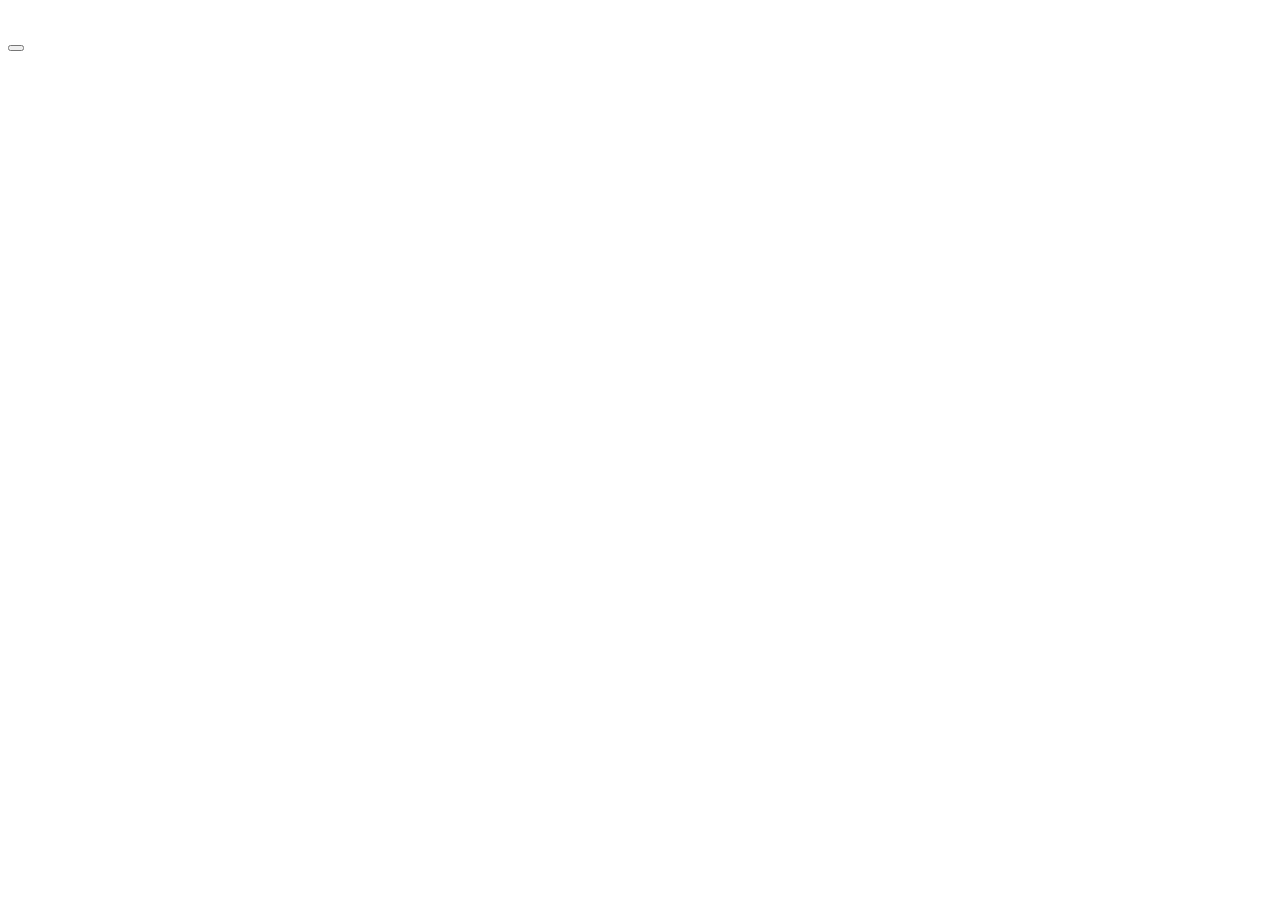
==== commit cc2a3284: "05.11.2022-2" ====
--- a/index.html
+++ b/index.html
@@ -1,22 +1,34 @@
 <!DOCTYPE html>
 <html lang="en">
-<head>
-    <meta charset="UTF-8">
-    <meta http-equiv="X-UA-Compatible" content="IE=edge">
-    <meta name="viewport" content="width=device-width, initial-scale=1.0">
-    <title>Document</title>
-</head>
-<body>
-    <script src="./js/users.js" type="module"></script>
-    <!-- <script src="./js/task-1.js" type="module"></script> -->
-    <script src="./js/task-2.js" type="module"></script>
-    <!-- <script src="./js/task-3.js" type="module"></script> -->
-    <!-- <script src="./js/task-4.js" type="module"></script> -->
-    <!-- <script src="./js/task-5.js" type="module"></script> -->
-    <!-- <script src="./js/task-6.js" type="module"></script> -->
-    <!-- <script src="./js/task-7.js" type="module"></script> -->
-    <!-- <script src="./js/task-8.js" type="module"></script> -->
-    <!-- <script src="./js/task-9.js" type="module"></script> -->
-    <!-- <script src="./js/task-10.js" type="module"></script> -->
-</body>
+  <head>
+    <meta charset="UTF-8" />
+    <meta name="viewport" content="width=device-width, initial-scale=1.0" />
+    <meta http-equiv="X-UA-Compatible" content="ie=edge" />
+    <title>Homework 8</title>
+    <link rel="stylesheet" href="css/styles.css" />
+  </head>
+  <body>
+    <!-- В этот список добавляй элементы галереи -->
+    <ul class="gallery js-gallery"></ul>
+
+    <!--
+      Модальное окно для полноразмерного изображения
+      Для того чтобы открыть, необходимо добавить на div.lightbox CSS-класс is-open
+    -->
+    <div class="lightbox js-lightbox">
+      <div class="lightbox__overlay"></div>
+
+      <div class="lightbox__content">
+        <img class="lightbox__image" src="" alt="" />
+      </div>
+
+      <button
+        type="button"
+        class="lightbox__button"
+        data-action="close-lightbox"
+      ></button>
+    </div>
+
+    <script src="app.js" type="module"></script>
+  </body>
 </html>--- a/css/styles.css
+++ b/css/styles.css
@@ -0,0 +1,864 @@
+/* body {
+    margin: 0;
+    background-color: #FFFFFF;
+    color: var(--primary-text-color);
+    font-family: Roboto, sans-serif;
+    letter-spacing: 0.03em;
+}
+
+.page-header{
+    padding: 24px 0;
+} */
+
+
+.main-nav {
+    display: flex;
+    align-items: center;
+}
+
+.site-nav {
+    display: flex;
+    margin-left: 93px;
+}
+
+.site-nav .link:not(:last-child) {
+    margin-right: 50px;
+}
+
+.icon-envelope {
+    width: 16px;
+    height: 12px;
+    fill: var(--primary-text-color);
+    margin-right: 10px;
+    fill: currentColor;
+}
+
+.icon-smartphone {
+    width: 10px;
+    height: 16px;
+    fill: var(--primary-text-color);
+    margin-right: 10px;
+    fill: currentColor;
+}
+
+.nav {
+    align-items: center;
+}
+
+
+.site-nav .link {
+    display: block;
+    color: var(--title-text-color);
+    font-weight: 500;
+    font-size: 14px;
+    line-height: 1.14;
+    letter-spacing: 0.02em;
+
+    transition-property: color;
+    transition-duration: 250ms;
+    transition-timing-function: cubic-bezier var(--timing);
+}
+
+.site-nav .link:hover, 
+.site-nav .link:focus {
+    color: var(--accent-color);
+}
+
+.site-nav .link .current {
+    color: var(--accent-color);
+}
+
+.studio {
+    position: relative;
+}
+
+.studio::after {
+    content: " ";
+    position: absolute;
+    display: block;
+    width: 100%;
+    height: 4px;
+    margin-top: 28px;
+
+    background: var(--accent-color);
+    border-radius: 2px;
+}
+
+.auth-nav{
+    display: flex;
+    margin-left: auto;
+    align-items: center;
+}
+
+.auth-nav .link:not(:last-child) {
+    margin-right: 50px;
+    
+}
+
+.auth-nav .link {
+    display: flex;
+    margin-right: 30px;
+    color: var(--title-text-color);
+    font-weight: 500;
+    font-size: 14px;
+    line-height: 1.14;
+    letter-spacing: 0.02em;
+
+    transition-property: color;
+    transition-duration: 250ms;
+    transition-timing-function: cubic-bezier var(--timing);
+}
+
+.auth-nav .link:hover,
+.auth-nav .link:focus {
+    color: var(--accent-color);
+    
+}
+
+/* HERO */
+
+.hero {
+    background-color: #2F303A;
+    text-align: center;
+}
+
+.hero-title {
+    margin-top: 0;
+    margin-bottom: 30px;
+    padding-top: 200px;
+    color:#FFFFFF;
+    font-weight: 900;
+    font-size: 44px;
+    line-height: 1.36;
+    letter-spacing: 0.06em;
+    text-transform: uppercase;
+}
+
+.overlay {
+    max-width: 1600px;
+    min-height: 600px;
+    margin-right: auto;
+    margin-left: auto;
+    outline: 1px solid black;
+    background-image: linear-gradient(to right,
+            rgba(47, 48, 58, 0.4),
+            rgba(47, 48, 58, 0.4)),
+        url("../images/Overlay.jpg");
+    background-size: cover;
+    background-repeat: no-repeat;
+    background-position: center;
+}
+
+/* Button */
+
+.button-hero {
+    display: inline-block;
+    border-radius: 4px;
+    padding: 10px 32px;
+    min-width: 200px;
+    text-align: center;
+    color: #FFFFFF;
+    background-color: var(--accent-color);
+    font-family: inherit;
+    font-weight: 700;
+    font-size: 16px;
+    line-height: 1.9;
+    align-items: center;
+    letter-spacing: 0.06em;
+    cursor: pointer;
+}
+
+/* Section */
+
+.section {
+    outline: 1px solid red;
+}
+.section-title {
+    font-weight: 700;
+    font-size: 36px;
+    line-height: 1.17;
+    text-align: center;
+    margin-bottom: 50px;
+    margin-top: 0;
+}
+
+.works {
+    padding-top: 94px;
+    padding-bottom: 94px;
+}
+
+/* feature */
+
+.features.list {
+    display: flex;
+}
+
+.element:not(:last-child){
+    margin-right: 30px;
+    min-width: 270px;
+}
+
+.benefits {
+    justify-content: space-between;
+    padding-top: 94px;
+    padding-bottom: 94px;
+}
+
+.element.foto:not(:last-child) {
+    width: calc((100% - 90px) / 4);
+    margin-right: 30px;
+}
+
+.icon-antenna {
+    display: block;
+    width: 70px;
+    margin: 0 auto;
+    height: 100%;
+}
+
+.element-antena {
+    display: block;
+    width: 270px;
+    height: 120px;
+    margin-bottom: 30px;
+    background-color: var(--background-button);
+    border-radius: 4px;
+}
+
+.features .title {
+    color: var(--title-text-color);
+    font-weight: 400;
+    font-size: 14px;
+    line-height: 1.71;
+}
+
+.features.list h3 {
+    margin-top: 0;
+    margin-bottom: 10px;
+}
+
+.features.list p {
+    margin: 0;
+}
+
+/* WORK list */
+
+.work.list {
+    position: relative;
+    display: flex;
+    justify-content: space-between;
+}
+
+.work-description {
+    position: absolute;
+    bottom: 0;
+    width: 370px;
+    height: 70px;
+    padding-top: 27px;
+    background: rgba(47, 48, 58, 0.8);
+}
+
+.work-description p {
+    margin: 0;
+    font-weight: 700;
+    font-size: 14px;
+    line-height: 1.14;
+    text-align: center;
+    letter-spacing: 0.03em;
+    text-transform: uppercase;
+    color: #FFFFFF;
+}
+
+/* Workers list */
+
+.workers.list {
+    display: flex;
+}
+
+.comanda {
+    background-color: var(--background-button);
+    padding-top: 94px;
+    padding-bottom: 94px;
+}
+
+.foto {
+    text-align: center;
+    width: 270px;
+    background: #FFFFFF;
+    box-shadow: 0px 1px 3px rgba(0, 0, 0, 0.12), 0px 1px 1px rgba(0, 0, 0, 0.14), 0px 2px 1px rgba(0, 0, 0, 0.2);
+    border-radius: 0px 0px 4px 4px;
+}
+
+.foto:not(:last-child) {
+    margin-right: 30px;
+}
+
+.workers.list h3 {
+    margin-top: 30px;
+    margin-bottom: 10px;
+}
+
+.workers.list p {
+    margin: 0;
+}
+
+.social-list{
+    display: flex;
+    justify-content: center;
+}
+
+.social-item {
+    margin-top: 16px;
+    margin-bottom: 30px;
+    width: 44px;
+    height: 44px;
+}
+
+.social-item>a:hover,
+.social-item>a:focus {
+    background-color: var(--accent-color);
+}
+
+.social-item:hover .social-icon {
+    fill:#fff
+}
+
+.social-item:not(:last-child) {
+    margin-right: 10px;
+}
+
+.social-icon {
+    fill: #AFB1B8;
+}
+
+.social-link:focus .social-icon {
+    fill:#FFFFFF
+}
+
+.social-link {
+    display: flex;
+    justify-content: center;
+    align-items: center;
+    width: 44px;
+    height: 44px;
+    background: #FFFFFF;
+    border-radius: 50%;
+
+    transition-property: fill, background-color;
+    transition-duration: 250ms;
+    transition-timing-function: cubic-bezier var(--timing);
+}
+
+/* Client */
+
+.client-section {
+    padding-top: 94px;
+    padding-bottom: 94px;
+}
+
+.client-title {
+    margin-bottom: 50px;
+    font-weight: 700;
+    font-size: 36px;
+    line-height: 1.17;
+    text-align: center;
+}
+
+.client-list {
+    display: flex;
+    justify-content: space-between;
+    align-items: center;
+}
+
+.client-item {
+    width: 170px;
+    height: 90px;
+}
+
+.client-item:not(:last-child) {
+    margin-right: 30px;
+}
+
+.client-link {
+    display: block;
+    width: 170px;
+    height: 90px;
+    color: #AFB1B8;
+    background-color: #fff;
+    padding: 16px 32px;
+    border: 1px solid #AFB1B8;
+    border-radius: 4px;
+
+    transition-property: color, border-color;
+    transition-duration: 250ms;
+    transition-timing-function: cubic-bezier var(--timing);
+}
+
+.client-link:hover,
+.client-link:focus {
+    color: var(--accent-color);
+    border-color: var(--accent-color);
+}
+
+.client-icon {
+    fill: currentColor;
+}
+
+.client-item:hover,
+.client-item:focus {
+    color: var(--accent-color);
+    border-color: var(--accent-color);
+}
+
+/* footer */
+
+.footer {
+    display: flex;
+    background-color: #2F303A;
+    height: 252px;
+    padding-top: 60px;
+    padding-bottom: 60px;
+    align-self: flex-start;
+
+}
+
+.logo-link.foot {
+    display: flex;
+    padding-top: 0;
+    padding-bottom: 0;
+    margin-bottom: 20px;
+    color: #FFFFFF;
+    font-family: Raleway, sans-serif;
+    font-weight: 700;
+    font-size: 26px;
+    line-height: 1.19; 
+}
+
+.logo-link .foot span {
+    color: var(--accent-color);
+    font-family: Raleway, sans-serif;
+    font-weight: 700;
+    font-size: 26px;
+    line-height: 1.19;
+}
+
+.adress-item {
+    display: flex;
+    font-weight: 400;
+    font-size: 14px;
+    line-height: 1.71;
+    letter-spacing: 0.03em;
+    color: #FFFFFF;
+    font-style: normal;
+    margin-bottom: 9px;
+    margin-top: 0;
+}
+
+.title-foot {
+    margin-top: 0;
+    margin-bottom: 20px;
+    color: #fff;
+    font-weight: 700;
+    font-size: 14px;
+    line-height: 1.14;
+    letter-spacing: 0.03em;
+    text-transform: uppercase;
+}
+
+.flexbox {
+    display: flex;
+    justify-content: flex-start;
+}
+
+.footer-nav {
+    width: 220px;
+    margin-right: 70px;
+}
+
+.social-foot {
+    margin-right: 10px;
+}
+
+.social-icon-foot {
+    fill: #FFFFFF;
+}
+
+.social-link-foot {
+    display: flex;
+    justify-content: center;
+    align-items: center;
+    width: 44px;
+    height: 44px;
+    background: rgba(255, 255, 255, 0.1);
+    border-radius: 50%;
+
+    transition-property: background-color;
+    transition-duration: 250ms;
+    transition-timing-function: cubic-bezier var(--timing);
+}
+
+.social-foot>a:hover,
+.social-foot>a:focus {
+    background-color: var(--accent-color);
+}
+
+.btnFooter {
+    display: flex;
+    align-items: center;
+}
+
+.btnContainer {
+    display: flex;
+    align-items: center;
+    justify-content: space-between;
+}
+
+.icon-send {
+    width: 24px;
+    height: 24px;
+    fill: #fff;
+    margin-left: 10px;
+}
+
+.subscription input {
+    min-width: 358px;
+    min-height: 50px;
+    padding-left: 16px;
+    border: 1px solid rgba(255, 255, 255, 0.3);
+    drop-shadow(0px 4px 4px rgba(0, 0, 0, 0.15));
+    border-radius: 4px;
+    background-color: #2F303A;
+    color: #fff;
+}
+
+.subscription input::placeholder {
+    font-weight: 400;
+    font-size: 16px;
+    line-height: 1.25;
+    display: flex;
+    align-items: center;
+    letter-spacing: 0.03em;
+    color: rgba(255, 255, 255, 0.6);
+}
+
+/* Modal */
+
+.backdrop {
+    position: fixed;
+    top: 0;
+    left: 0;
+    width: 100%;
+    height: 100%;
+    background-color: rgba(0, 0, 0, 0.2);
+    opacity: 1;
+
+    transition: opasity 250ms cubic-bezier var(--timing);
+}
+
+.backdrop.is-hidden {
+    visibility:hidden;
+    opacity: 0;
+    pointer-events: none;
+}
+
+.modal-1 {
+    position: absolute;
+    top: 50%;
+    left: 50%;
+    transform: translate(-50%, -50%);
+
+    min-height: 581px;
+    min-width: 528px;
+    padding: 40px;
+
+    background-color: #FFFFFF;
+    box-shadow: 0px 1px 3px rgba(0, 0, 0, 0.12), 0px 1px 1px rgba(0, 0, 0, 0.14), 0px 2px 1px rgba(0, 0, 0, 0.2);
+    border-radius: 4px;
+}
+
+.btn-close {
+    position: absolute;
+    top: 8px;
+    right: 8px;
+    margin: 0 auto;
+
+    width: 30px;
+    height: 30px;
+    border-radius: 50%;
+    border: 1px solid rgba(0, 0, 0, 0.1);
+}
+
+.close-icon {
+    fill:#000000;
+    width: 11px;
+    height: 11px;
+}
+
+.form {
+    margin-left: auto;
+    margin-right: auto;
+}
+
+.form-field {
+    display: flex;
+    flex-direction: column;
+    position: relative;
+    margin-bottom: 10px;
+
+    transition-property: fill;
+    transition-duration: 2250ms;
+    transition-timing-function: cubic-bezier var(--timing);
+}
+
+.call {
+    margin-top: 0;
+    margin-bottom: 12px;
+    font-weight: 700;
+    font-size: 20px;
+    line-height: 1.15;
+    text-align: center;
+    letter-spacing: 0.03em;
+    color: #212121;
+}
+
+.form label {
+    margin-bottom: 4px;
+    font-weight: 400;
+    font-size: 12px;
+    line-height: 1.17;
+    letter-spacing: 0.01em;
+    color: #757575;
+}
+
+.form-field input {
+    border: 1px solid rgba(33, 33, 33, 0.2);
+    border-radius: 4px;
+    padding: 12px 42px;
+}
+
+.icon-mod {
+    position: absolute;
+    top: 50%;
+    transform: translateY(-50%);
+    left: 15px;
+    width: 12px;
+    height: 12px;
+}
+
+.form-field:focus-within {
+    fill: var(--accent-color);
+}
+
+.form-input {
+    transition-property: outline-color;
+    transition-duration: 250ms;
+    transition-timing-function: cubic-bezier var(--timing);
+}
+
+.form-input:focus-within {
+    outline-color: var(--accent-color);
+}
+
+.comment-field {
+    resize: none;
+    min-width: 448px;
+    min-height: 120px;
+    border: 1px solid rgba(33, 33, 33, 0.2);
+    border-radius: 4px;
+    padding: 12px 16px;
+    font-weight: 400;
+    font-size: 12px;
+    line-height: 14px;
+    letter-spacing: 0.01em;
+    color: rgba(117, 117, 117, 0.5);
+}
+
+.comment-field:focus-within {
+    outline-color: var(--accent-color);
+}
+
+.policy {
+    display: inline-block;
+    padding-left: 32px;
+    margin-top: 10px;
+}
+
+.policy-input {
+    /* appearance: none; */
+    position: absolute;
+    width: 1px;
+    height: 1px;
+    overflow: hidden;
+    clip: (0 0 0 0);
+}
+
+.icon-checkbox {
+    position: absolute;
+    margin-left: -22px;
+    width: 16px;
+    height: 15px;
+    background-color: #fff;
+    background-image: url(../images/svg/checkbox.svg);
+    transition-property: background-color, border-color;
+    transition-duration: 250ms;
+    transition-timing-function: cubic-bezier var(--timing);
+}
+
+.policy-input:checked + .icon-checkbox {
+    border-color: var(--accent-color);
+    background-color: var(--accent-color);
+    background-image: url(../images/svg/check.svg);
+    background-repeat: no-repeat;
+    background-size: contain;
+    background-origin: border-box;
+}
+
+.btnmodal {
+    display: flex;
+    justify-content: center;
+}
+
+/* ____!!!!!_____ */
+/* PORTFOLIO */
+
+.page-secondary .container {
+    padding-top: 94px;
+    padding-bottom: 28px;
+}
+
+.portfolio {
+    position: relative;
+}
+
+.portfolio::after {
+    content: " ";
+
+    position: absolute;
+    display: block;
+    width: 100%;
+    height: 4px;
+    margin-top: 28px;
+        
+    background: var(--accent-color);
+    border-radius: 2px;
+}
+
+.filters {
+    display: flex;
+    justify-content: center;
+    margin: 0;
+}
+
+.button-filter {
+    padding: 6px 22px;
+    color: var(--title-text-color);
+    background-color: #F5F4FA;
+    font-family: inherit;
+    font-weight: 500;
+    font-size: 16px;
+    line-height: 1.62;
+    text-align: center;
+    border-radius: 4px;
+    border: 1px solid transparent;
+
+    transition-property: background-color;
+    transition-duration: 250ms;
+    transition-timing-function: cubic-bezier var(--timing);
+}
+
+.button-filter:hover,
+.button-filter:focus {
+    color: #FFFFFF;
+    background-color: var(--accent-color);
+}
+
+.filters.list {
+    font-weight: 500;
+    font-size: 16px;
+    line-height: 1.63;
+    text-align: center;
+    letter-spacing: 0.03em;
+    color: var(--title-text-color);
+}
+
+.filters.list li:not(:last-child) {
+    margin-right: 8px;
+}
+   
+.example {
+    display: flex;
+    flex-wrap: wrap;
+    justify-content: center;
+}
+
+.techno {
+    position: relative;
+    overflow: hidden;
+}
+
+.resourse-description {
+    position: absolute;
+    bottom: 0;
+    padding: 63px 24px;
+    background: rgba(33, 150, 243, 0.9);
+    opacity: 0;
+    transform: translateY(100%);
+
+    transition-property: transform;
+    transition-duration: 250ms;
+    transition-timing-function: cubic-bezier var(--timing);
+}
+
+.box-2>a:hover .resourse-description,
+.box-2>a:focus .resourse-description {
+    opacity: 1;
+    transform: translateY(0);
+}
+
+.page-secondary .item .resourse-description p {
+    margin: 0;
+    font-weight: 400;
+    font-size: 18px;
+    line-height: 1.56;
+    letter-spacing: 0.03em;
+    color: #FFFFFF;
+}
+
+.page-secondary .item {
+    margin-right: 30px;
+    margin-bottom: 30px;
+    width: 370px;
+    min-height: 450px;
+    background: #FFFFFF;
+    border: 1px solid #EEEEEE;
+    box-shadow: 0px 1px 1px rgba(0, 0, 0, 0.12), 0px 4px 4px rgba(0, 0, 0, 0.06), 1px 4px 6px rgba(0, 0, 0, 0.16);
+}
+
+.page-secondary .item:nth-child(3n) {
+    margin-right: 0;
+}
+
+.page-secondary .item:nth-last-child(-n + 3) {
+    margin-bottom: 0;
+}
+
+.box-1 {
+    padding: 20px 24px;
+}
+
+.page-secondary .item h3 {
+    margin-bottom: 4px;
+    font-style: normal;
+    font-weight: 700;
+    font-size: 18px;
+    line-height: 2;
+    letter-spacing: 0.06em;
+    color: var(--title-text-color);
+}
+
+.page-secondary .item p {
+    font-weight: 400;
+    font-size: 16px;
+    line-height: 1.88;
+    color: var(--primary-text-color);
+}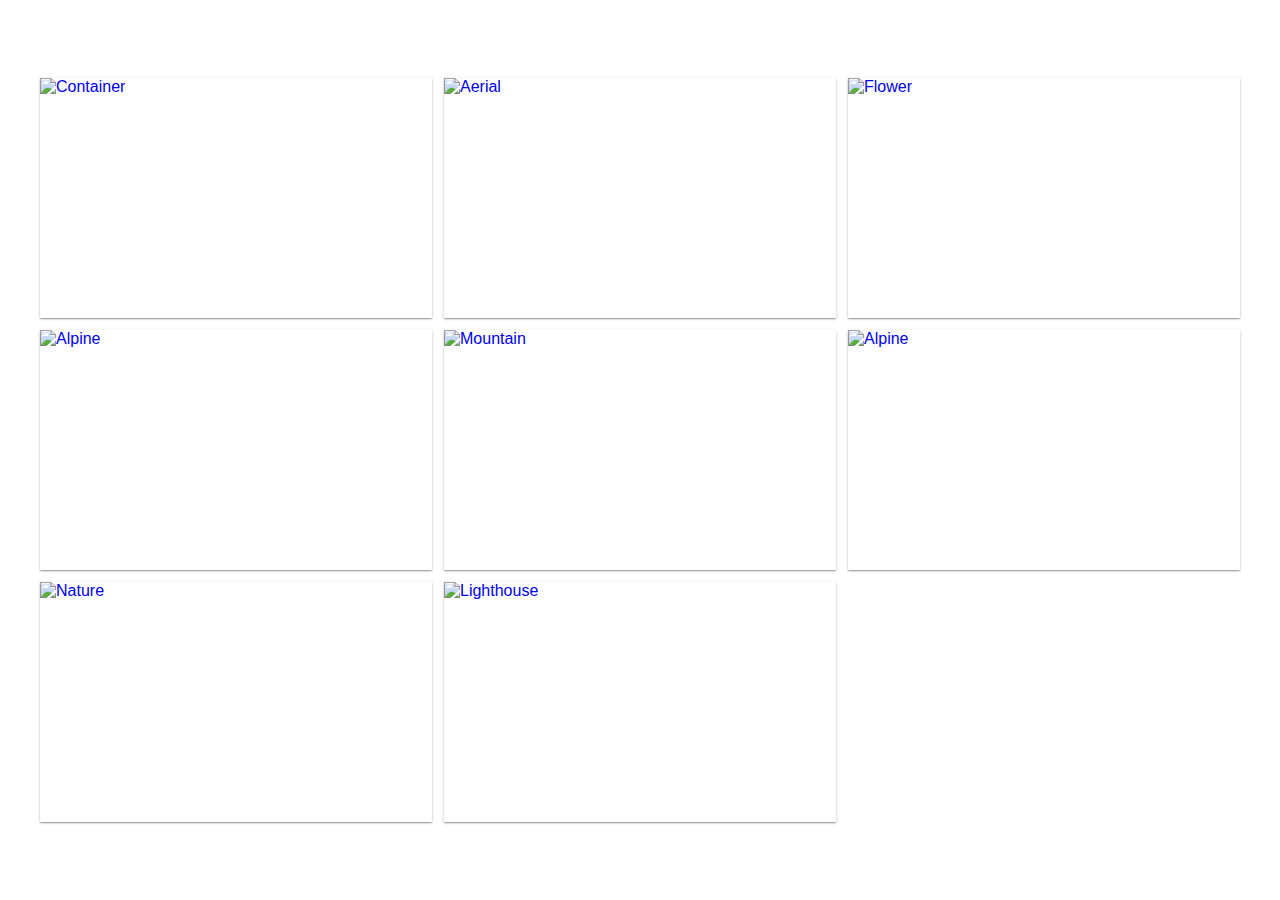
==== commit c2e6049a: "fin1" ====
--- a/index.html
+++ b/index.html
@@ -5,7 +5,7 @@
     <meta name="viewport" content="width=device-width, initial-scale=1.0" />
     <meta http-equiv="X-UA-Compatible" content="ie=edge" />
     <title>Homework 8</title>
-    <link rel="stylesheet" href="css/styles.css" />
+    <link rel="stylesheet" href="css/style.css" />
   </head>
   <body>
     <!-- В этот список добавляй элементы галереи -->
@@ -29,6 +29,6 @@
       ></button>
     </div>
 
-    <script src="app.js" type="module"></script>
+    <script src="./js/app.js" type="module"></script>
   </body>
 </html>--- a/css/style.css
+++ b/css/style.css
@@ -0,0 +1,140 @@
+:root {
+    --timing-function: cubic-bezier(0.4, 0, 0.2, 1);
+    --animation-duration: 250ms;
+  }
+  
+  html {
+    box-sizing: border-box;
+  }
+  
+  *,
+  *::before,
+  *::after {
+    box-sizing: inherit;
+  }
+  
+  body {
+    display: flex;
+    align-items: center;
+    justify-content: center;
+    min-height: 100vh;
+    margin: 0;
+    font-family: -apple-system, BlinkMacSystemFont, 'Segoe UI', Roboto,
+      Oxygen-Sans, Ubuntu, Cantarell, 'Helvetica Neue', sans-serif;
+    background-color: #fff;
+    color: #212121;
+  }
+  
+  .gallery {
+    display: grid;
+    width: 1200px;
+    grid-template-columns: repeat(auto-fill, minmax(380px, 1fr));
+    grid-auto-rows: 240px;
+    grid-gap: 12px;
+    padding: 0;
+    list-style: none;
+    margin-left: auto;
+    margin-right: auto;
+  }
+  
+  .gallery__item {
+    position: relative;
+    box-shadow: 0px 1px 3px 0px rgba(0, 0, 0, 0.2),
+      0px 1px 1px 0px rgba(0, 0, 0, 0.14), 0px 2px 1px -1px rgba(0, 0, 0, 0.12);
+  }
+  
+  .gallery__image:hover {
+    transform: scale(1.03);
+  }
+  
+  .gallery__image {
+    height: 100%;
+    width: 100%;
+    object-fit: cover;
+    transition: transform var(--animation-duration) var(--timing-function);
+  }
+  
+  .gallery__link {
+    display: block;
+    text-decoration: none;
+    height: 100%;
+  }
+  
+  .gallery__link:hover {
+    cursor: zoom-in;
+  }
+  
+  /* Lightbox */
+  .lightbox {
+    display: flex;
+    align-items: center;
+    justify-content: center;
+    position: fixed;
+    top: 0;
+    left: 0;
+    width: 100vw;
+    height: 100vh;
+    opacity: 0;
+    pointer-events: none;
+    transition: opacity var(--animation-duration) var(--timing-function);
+  }
+  
+  .lightbox.is-open {
+    opacity: 1;
+    pointer-events: initial;
+  }
+  
+  .lightbox__overlay {
+    position: absolute;
+    top: 0;
+    left: 0;
+    width: 100vw;
+    height: 100vh;
+    background-color: rgba(0, 0, 0, 0.8);
+  }
+  
+  .lightbox__content {
+    transform: scale(0.95);
+    transition: transform var(--animation-duration) var(--timing-function);
+  }
+  
+  .lightbox.is-open .lightbox__content {
+    transform: scale(1);
+  }
+  
+  .lightbox__image {
+    display: block;
+    width: auto;
+    height: auto;
+    max-height: 100vh;
+    max-width: 100vw;
+  }
+  
+  .lightbox__button {
+    position: absolute;
+    top: 8px;
+    right: 8px;
+    display: flex;
+    align-items: center;
+    justify-content: center;
+    width: 48px;
+    height: 48px;
+    padding: 0;
+    margin: 0;
+    border: none;
+    border-radius: 50%;
+    background-color: transparent;
+    color: #fff;
+    cursor: pointer;
+    transition: background-color var(--animation-duration) var(--timing-function);
+    outline: none;
+    background-image: url('../icon-close.svg');
+    background-position: center;
+    background-size: 60%;
+    background-repeat: no-repeat;
+  }
+  
+  .lightbox__button:hover,
+  .lightbox__button:focus {
+    background-color: rgba(0, 0, 0, 0.5);
+  }